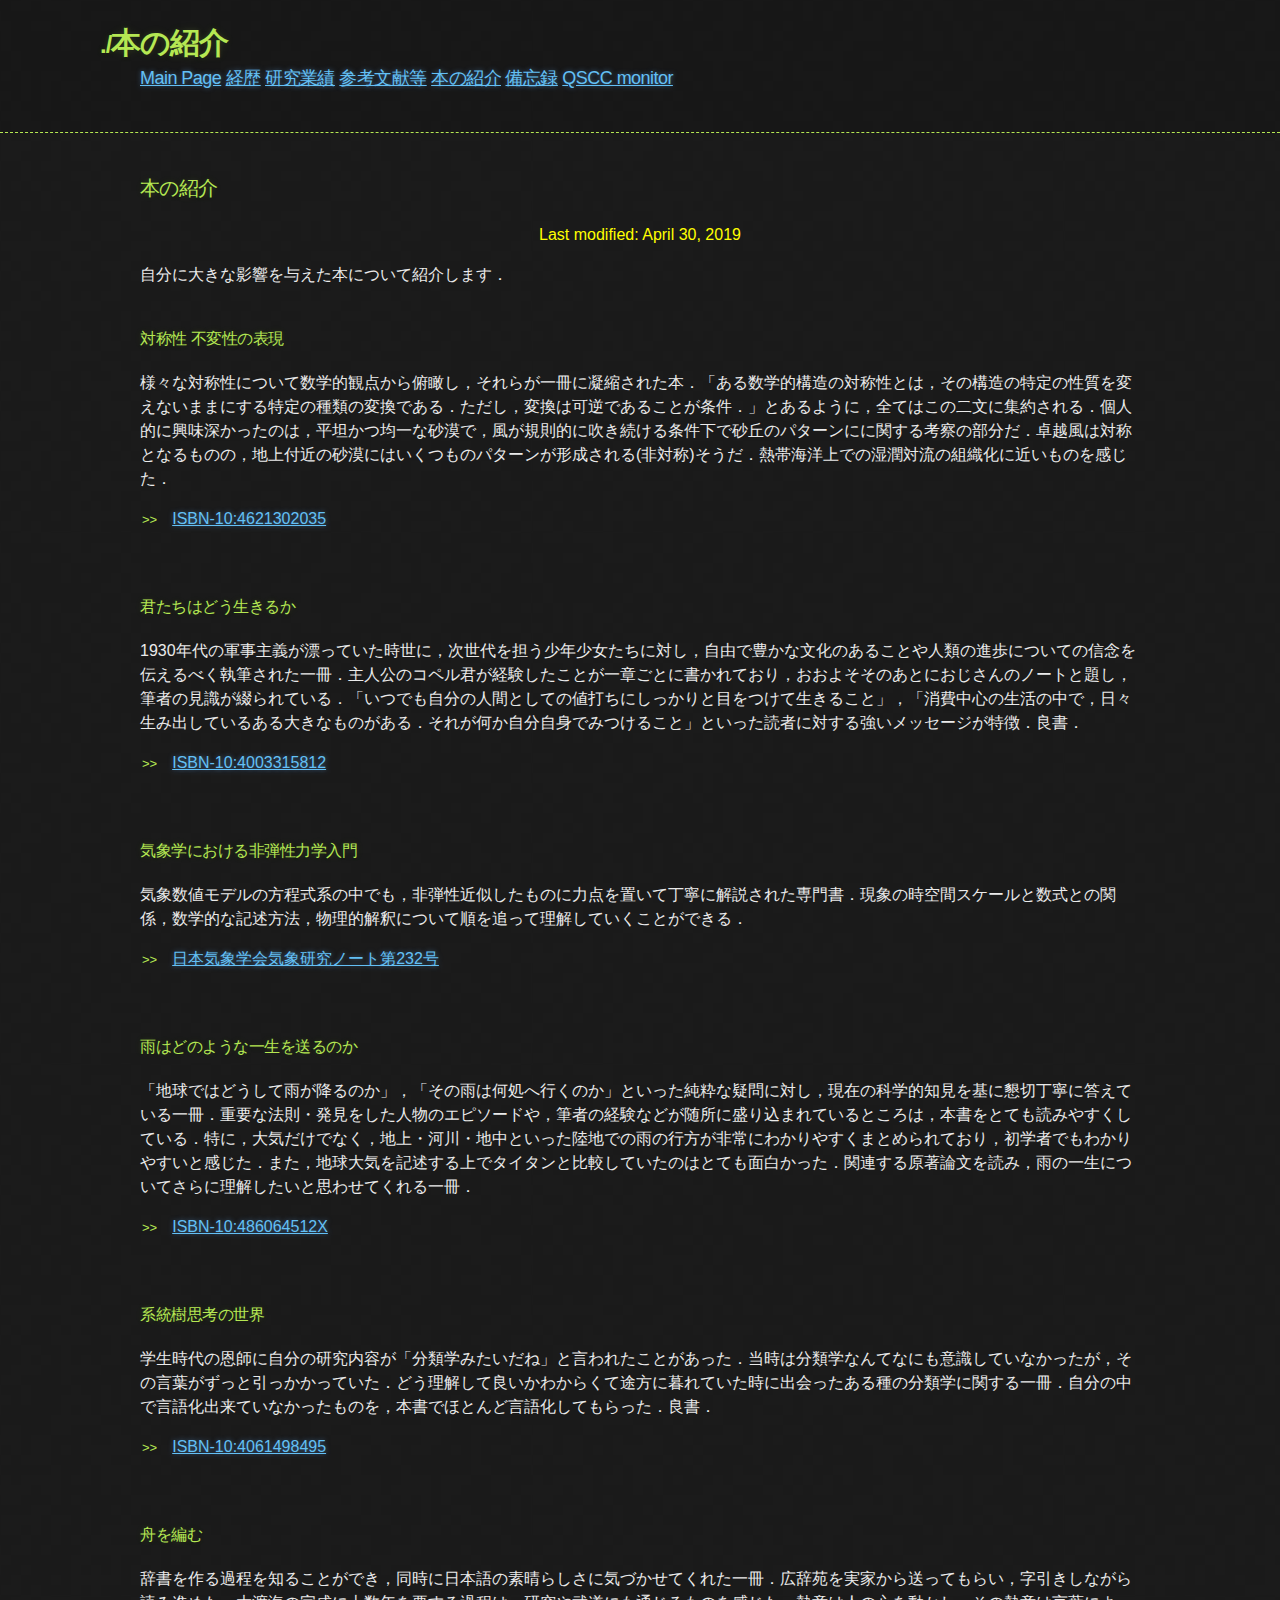
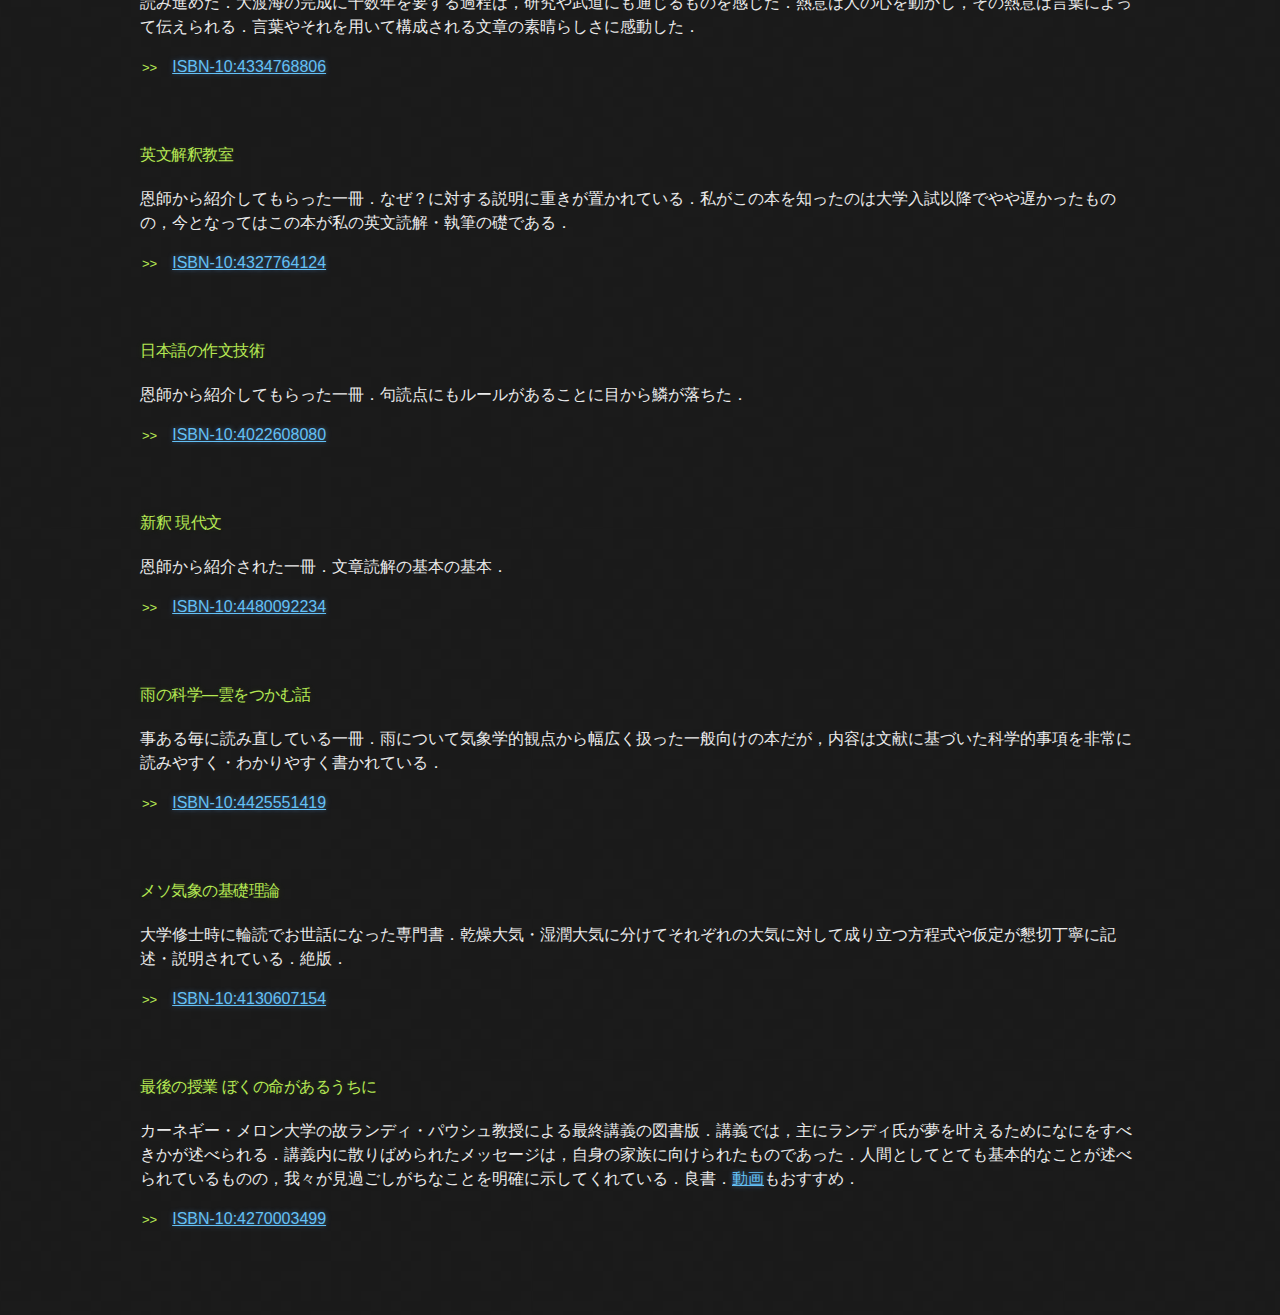
==== books.html @ 8cced54a "Updated index.html books.html myref.html publist.html resume.html" ====
<!DOCTYPE html>
<html>

<head>
<meta charset='utf-8'>
<meta http-equiv="X-UA-Compatible" content="chrome=1">
<link rel="stylesheet" type="text/css" href="stylesheets/stylesheet.css" media="screen">
<link rel="stylesheet" type="text/css" href="stylesheets/github-dark.css" media="screen">
<link rel="stylesheet" type="text/css" href="stylesheets/print.css" media="print">
<title>Books</title>
</head>


<body>

<header>
<div class="container">
<h1>本の紹介</h1>
<h2>
<a class="anchor" href="./index.html" aria-hidden="true">Main Page</a> 
<a class="anchor" href="./resume.html" aria-hidden="true">経歴</a> 
<a class="anchor" href="./publist.html" aria-hidden="true">研究業績</a> 
<a class="anchor" href="./myref.html" aria-hidden="true">参考文献等</a> 
<a class="anchor" href="./books.html" aria-hidden="true">本の紹介</a> 
<a class="anchor" href="https://gitlab.com/unujma/unuwiki/wikis/home" aria-hidden="true">備忘録</a>
<a class="anchor" href="https://mvp.nomaki.jp/qscc/index.html" aria-hidden="true">QSCC monitor</a> 
</h2>
</div>
</header>


<div class="container">
<section id="main_content">
<h3>本の紹介</h3>

<center>
<font color="#ffff00">
Last modified: April 30, 2019
</font>
</center>

<p>
自分に大きな影響を与えた本について紹介します．
</p>
<br>

<h4>対称性 不変性の表現</h4>
<p>
様々な対称性について数学的観点から俯瞰し，それらが一冊に凝縮された本．「ある数学的構造の対称性とは，その構造の特定の性質を変えないままにする特定の種類の変換である．ただし，変換は可逆であることが条件．」とあるように，全てはこの二文に集約される．個人的に興味深かったのは，平坦かつ均一な砂漠で，風が規則的に吹き続ける条件下で砂丘のパターンにに関する考察の部分だ．卓越風は対称となるものの，地上付近の砂漠にはいくつものパターンが形成される(非対称)そうだ．熱帯海洋上での湿潤対流の組織化に近いものを感じた．
</p>
<ul><li><a href="https://www.amazon.co.jp/dp/product/4621302035">ISBN-10:4621302035</a></li></ul>
<br>
<br>

<h4>君たちはどう生きるか</h4>
<p>
1930年代の軍事主義が漂っていた時世に，次世代を担う少年少女たちに対し，自由で豊かな文化のあることや人類の進歩についての信念を伝えるべく執筆された一冊．主人公のコペル君が経験したことが一章ごとに書かれており，おおよそそのあとにおじさんのノートと題し，筆者の見識が綴られている．「いつでも自分の人間としての値打ちにしっかりと目をつけて生きること」，「消費中心の生活の中で，日々生み出しているある大きなものがある．それが何か自分自身でみつけること」といった読者に対する強いメッセージが特徴．良書．
</p>
<ul><li><a href="https://www.amazon.co.jp/dp/product/4003315812">ISBN-10:4003315812</a></li></ul>
<br>
<br>

<h4>気象学における非弾性力学入門</h4>
<p>
気象数値モデルの方程式系の中でも，非弾性近似したものに力点を置いて丁寧に解説された専門書．現象の時空間スケールと数式との関係，数学的な記述方法，物理的解釈について順を追って理解していくことができる．
</p>
<ul><li><a href="http://www.metsoc.jp/default/wp-content/uploads/2017/02/note232.pdf">日本気象学会気象研究ノート第232号</a></li></ul>
<br>
<br>

<h4>雨はどのような一生を送るのか</h4>
<p>
「地球ではどうして雨が降るのか」，「その雨は何処へ行くのか」といった純粋な疑問に対し，現在の科学的知見を基に懇切丁寧に答えている一冊．重要な法則・発見をした人物のエピソードや，筆者の経験などが随所に盛り込まれているところは，本書をとても読みやすくしている．特に，大気だけでなく，地上・河川・地中といった陸地での雨の行方が非常にわかりやすくまとめられており，初学者でもわかりやすいと感じた．また，地球大気を記述する上でタイタンと比較していたのはとても面白かった．関連する原著論文を読み，雨の一生についてさらに理解したいと思わせてくれる一冊．
</p>
<ul><li><a href="https://www.amazon.co.jp/dp/product/486064512X">ISBN-10:486064512X</a></li></ul>
<br>
<br>

<h4>系統樹思考の世界</h4>
<p>
学生時代の恩師に自分の研究内容が「分類学みたいだね」と言われたことがあった．当時は分類学なんてなにも意識していなかったが，その言葉がずっと引っかかっていた．どう理解して良いかわからくて途方に暮れていた時に出会ったある種の分類学に関する一冊．自分の中で言語化出来ていなかったものを，本書でほとんど言語化してもらった．良書．
</p>
<ul><li><a href="https://www.amazon.co.jp/dp/product/4061498495">ISBN-10:4061498495</a></li></ul>
<br>
<br>

<h4>舟を編む</h4>
<p>
辞書を作る過程を知ることができ，同時に日本語の素晴らしさに気づかせてくれた一冊．広辞苑を実家から送ってもらい，字引きしながら読み進めた．大渡海の完成に十数年を要する過程は，研究や武道にも通じるものを感じた．熱意は人の心を動かし，その熱意は言葉によって伝えられる．言葉やそれを用いて構成される文章の素晴らしさに感動した．
</p>
<ul><li><a href="https://www.amazon.co.jp/dp/product/4334768806">ISBN-10:4334768806</a></li></ul>
<br>
<br>

<h4>英文解釈教室</h4>
<p>
恩師から紹介してもらった一冊．なぜ？に対する説明に重きが置かれている．私がこの本を知ったのは大学入試以降でやや遅かったものの，今となってはこの本が私の英文読解・執筆の礎である．
</p>
<ul><li><a href="https://www.amazon.co.jp/dp/product/4327764124">ISBN-10:4327764124</a></li></ul>
<br>
<br>

<h4>日本語の作文技術</h4>
<p>
恩師から紹介してもらった一冊．句読点にもルールがあることに目から鱗が落ちた．
</p>
<ul><li><a href="https://www.amazon.co.jp/dp/product/4022608080">ISBN-10:4022608080</a></li></ul>
<br>
<br>

<h4>新釈 現代文</h4>
<p>
恩師から紹介された一冊．文章読解の基本の基本．
</p>
<ul><li><a href="https://www.amazon.co.jp/dp/product/4480092234">ISBN-10:4480092234</a></li></ul>
<br>
<br>

<h4>雨の科学―雲をつかむ話</h4>
<p>
事ある毎に読み直している一冊．雨について気象学的観点から幅広く扱った一般向けの本だが，内容は文献に基づいた科学的事項を非常に読みやすく・わかりやすく書かれている．
</p>
<ul><li><a href="https://www.amazon.co.jp/dp/product/4425551419">ISBN-10:4425551419</a></li></ul>
<br>
<br>

<h4>メソ気象の基礎理論</h4>
<p>
大学修士時に輪読でお世話になった専門書．乾燥大気・湿潤大気に分けてそれぞれの大気に対して成り立つ方程式や仮定が懇切丁寧に記述・説明されている．絶版．
</p>
<ul><li><a href="https://www.amazon.co.jp/dp/product/4130607154">ISBN-10:4130607154</a></li></ul>
<br>
<br>

<h4>最後の授業 ぼくの命があるうちに</h4>
<p>
カーネギー・メロン大学の故ランディ・パウシュ教授による最終講義の図書版．講義では，主にランディ氏が夢を叶えるためになにをすべきかが述べられる．講義内に散りばめられたメッセージは，自身の家族に向けられたものであった．人間としてとても基本的なことが述べられているものの，我々が見過ごしがちなことを明確に示してくれている．良書．<a href="https://youtu.be/jyyzWRp_VpM">動画</a>もおすすめ．
</p>
<ul><li><a href="https://www.amazon.co.jp/dp/product/4270003499">ISBN-10:4270003499</a></li></ul>
<br>
<br>


</section>
</div>

</body>
</html>
---- stylesheets/stylesheet.css ----
body {
  margin: 0;
  padding: 0;
  background: #151515 url("../images/bkg.png") 0 0;
  color: #eaeaea;
  font: 16px;
  line-height: 1.5;
  /* font-family: Terminal, monospace; */
  /*  font-family: Monaco, "Bitstream Vera Sans Mono", "Lucida Console", Terminal, monospace; */
  font-family: 'ヒラギノ角ゴ Pro W3', 'Hiragino Kaku Gothic Pro', 'メイリオ', Meiryo, 'ＭＳ Ｐゴシック', sans-serif !important;
}

/* General & 'Reset' Stuff */

/* modified 20151214 by TU */
.container {
  width: 95%;
  max-width: 1000px;
  margin: 0 auto;
}

section {
  display: block;
  margin: 0 0 20px 0;
}

h1, h2, h3, h4, h5, h6 {
  margin: 0 0 20px;
}

/* modified 20151214 by TU */
li {
  line-height: 1.5 ;
}

/* Header, <header>
   header   - container
   h1       - project name
   h2       - project description
*/

header {
  background: rgba(0, 0, 0, 0.1);
  width: 100%;
  border-bottom: 1px dashed #b5e853;
  padding: 20px 0;
  margin: 0 0 40px 0;
}

header h1 {
  font-size: 30px;
  line-height: 1.5;
  margin: 0 0 0 -40px;
  font-weight: bold;
  /* font-family: Monaco, "Bitstream Vera Sans Mono", "Lucida Console", Terminal, monospace; */
  font-family: 'ヒラギノ角ゴ Pro W3', 'Hiragino Kaku Gothic Pro', 'メイリオ', Meiryo, 'ＭＳ Ｐゴシック', sans-serif !important;
  color: #b5e853;
  text-shadow: 0 1px 1px rgba(0, 0, 0, 0.1),
               0 0 5px rgba(181, 232, 83, 0.1),
               0 0 10px rgba(181, 232, 83, 0.1);
  letter-spacing: -1px;
  -webkit-font-smoothing: antialiased;
}

/* modified 20151214 by TU */
header h1:before {
  content: "./";
  font-size: 24px;
}

header h2 {
  font-size: 18px;
  font-weight: 300;
  color: #666;
}

#downloads .btn {
  display: inline-block;
  text-align: center;
  margin: 0;
}


/* Main Content */

#main_content {
  width: 100%;
  -webkit-font-smoothing: antialiased;
}
section img {
  max-width: 100%
}

h1, h2, h3, h4, h5, h6 {
  font-weight: normal;
  /* font-family: Monaco, "Bitstream Vera Sans Mono", "Lucida Console", Terminal, monospace; */
  font-family: 'ヒラギノ角ゴ Pro W3', 'Hiragino Kaku Gothic Pro', 'メイリオ', Meiryo, 'ＭＳ Ｐゴシック', sans-serif !important;
  color: #b5e853;
  letter-spacing: -0.03em;
  text-shadow: 0 1px 1px rgba(0, 0, 0, 0.1),
               0 0 5px rgba(181, 232, 83, 0.1),
               0 0 10px rgba(181, 232, 83, 0.1);
}

#main_content h1 {
  font-size: 32px;
}

#main_content h2 {
  font-size: 28px;
}

#main_content h3 {
  font-size: 20px;
}

#main_content h4 {
  font-size: 16px;
}

#main_content h5 {
  font-size: 12px;
  text-transform: uppercase;
  margin: 0 0 5px 0;
}

#main_content h6 {
  font-size: 12px;
  text-transform: uppercase;
  color: #999;
  margin: 0 0 5px 0;
}

dt {
  font-style: italic;
  font-weight: bold;
}

ul li {
  list-style: none;
}

ul li:before {
  content: ">>";
/*  font-family: Monaco, "Bitstream Vera Sans Mono", "Lucida Console", Terminal, monospace; */
  font-family: 'ヒラギノ角ゴ Pro W3', 'Hiragino Kaku Gothic Pro', 'メイリオ', Meiryo, 'ＭＳ Ｐゴシック', sans-serif !important;
  font-size: 13px;
  color: #b5e853;
  margin-left: -38px;
  margin-right: 15px;
  line-height: 16px;
}

blockquote {
  color: #aaa;
  padding-left: 10px;
  border-left: 1px dotted #666;
}

pre {
  background: rgba(0, 0, 0, 0.9);
  border: 1px solid rgba(255, 255, 255, 0.15);
  padding: 10px;
  font-size: 14px;
  color: #b5e853;
  border-radius: 2px;
  -moz-border-radius: 2px;
  -webkit-border-radius: 2px;
  text-wrap: normal;
  overflow: auto;
  overflow-y: hidden;
}

table {
  width: 100%;
  margin: 0 0 20px 0;
}

th {
  text-align: left;
  border-bottom: 1px dashed #b5e853;
  padding: 5px 10px;
}

td {
  padding: 5px 10px;
}

hr {
  height: 0;
  border: 0;
  border-bottom: 1px dashed #b5e853;
  color: #b5e853;
}

/* Buttons */

.btn {
  display: inline-block;
  background: -webkit-linear-gradient(top, rgba(40, 40, 40, 0.3), rgba(35, 35, 35, 0.3) 50%, rgba(10, 10, 10, 0.3) 50%, rgba(0, 0, 0, 0.3));
  padding: 8px 18px;
  border-radius: 50px;
  border: 2px solid rgba(0, 0, 0, 0.7);
  border-bottom: 2px solid rgba(0, 0, 0, 0.7);
  border-top: 2px solid rgba(0, 0, 0, 1);
  color: rgba(255, 255, 255, 0.8);
  font-family: Helvetica, Arial, sans-serif;
  font-weight: bold;
  font-size: 13px;
  text-decoration: none;
  text-shadow: 0 -1px 0 rgba(0, 0, 0, 0.75);
  box-shadow: inset 0 1px 0 rgba(255, 255, 255, 0.05);
}

.btn:hover {
  background: -webkit-linear-gradient(top, rgba(40, 40, 40, 0.6), rgba(35, 35, 35, 0.6) 50%, rgba(10, 10, 10, 0.8) 50%, rgba(0, 0, 0, 0.8));
}

.btn .icon {
  display: inline-block;
  width: 16px;
  height: 16px;
  margin: 1px 8px 0 0;
  float: left;
}

.btn-github .icon {
  opacity: 0.6;
  background: url("../images/blacktocat.png") 0 0 no-repeat;
}

/* Links
   a, a:hover, a:visited
*/

a {
  color: #63c0f5;
  text-shadow: 0 0 5px rgba(104, 182, 255, 0.5);
}

/* Clearfix */

.cf:before, .cf:after {
  content:"";
  display:table;
}

.cf:after {
  clear:both;
}

.cf {
  zoom:1;
}
---- stylesheets/github-dark.css ----
/*
   Copyright 2014 GitHub Inc.

   Licensed under the Apache License, Version 2.0 (the "License");
   you may not use this file except in compliance with the License.
   You may obtain a copy of the License at

       http://www.apache.org/licenses/LICENSE-2.0

   Unless required by applicable law or agreed to in writing, software
   distributed under the License is distributed on an "AS IS" BASIS,
   WITHOUT WARRANTIES OR CONDITIONS OF ANY KIND, either express or implied.
   See the License for the specific language governing permissions and
   limitations under the License.

*/

.pl-c /* comment */ {
  color: #969896;
}

.pl-c1      /* constant, markup.raw, meta.diff.header, meta.module-reference, meta.property-name, support, support.constant, support.variable, variable.other.constant */,
.pl-s .pl-v /* string variable */ {
  color: #0099cd;
}

.pl-e  /* entity */,
.pl-en /* entity.name */ {
  color: #9774cb;
}

.pl-s .pl-s1 /* string source */,
.pl-smi      /* storage.modifier.import, storage.modifier.package, storage.type.java, variable.other, variable.parameter.function */ {
  color: #ddd;
}

.pl-ent /* entity.name.tag */ {
  color: #7bcc72;
}

.pl-k /* keyword, storage, storage.type */ {
  color: #cc2372;
}

.pl-pds              /* punctuation.definition.string, string.regexp.character-class */,
.pl-s                /* string */,
.pl-s .pl-pse .pl-s1 /* string punctuation.section.embedded source */,
.pl-sr               /* string.regexp */,
.pl-sr .pl-cce       /* string.regexp constant.character.escape */,
.pl-sr .pl-sra       /* string.regexp string.regexp.arbitrary-repitition */,
.pl-sr .pl-sre       /* string.regexp source.ruby.embedded */ {
  color: #3c66e2;
}

.pl-v /* variable */ {
  color: #fb8764;
}

.pl-id /* invalid.deprecated */ {
  color: #e63525;
}

.pl-ii /* invalid.illegal */ {
  background-color: #e63525;
  color: #f8f8f8;
}

.pl-sr .pl-cce /* string.regexp constant.character.escape */ {
  color: #7bcc72;
  font-weight: bold;
}

.pl-ml /* markup.list */ {
  color: #c26b2b;
}

.pl-mh        /* markup.heading */,
.pl-mh .pl-en /* markup.heading entity.name */,
.pl-ms        /* meta.separator */ {
  color: #264ec5;
  font-weight: bold;
}

.pl-mq /* markup.quote */ {
  color: #00acac;
}

.pl-mi /* markup.italic */ {
  color: #ddd;
  font-style: italic;
}

.pl-mb /* markup.bold */ {
  color: #ddd;
  font-weight: bold;
}

.pl-md /* markup.deleted, meta.diff.header.from-file */ {
  background-color: #ffecec;
  color: #bd2c00;
}

.pl-mi1 /* markup.inserted, meta.diff.header.to-file */ {
  background-color: #eaffea;
  color: #55a532;
}

.pl-mdr /* meta.diff.range */ {
  color: #9774cb;
  font-weight: bold;
}

.pl-mo /* meta.output */ {
  color: #264ec5;
}
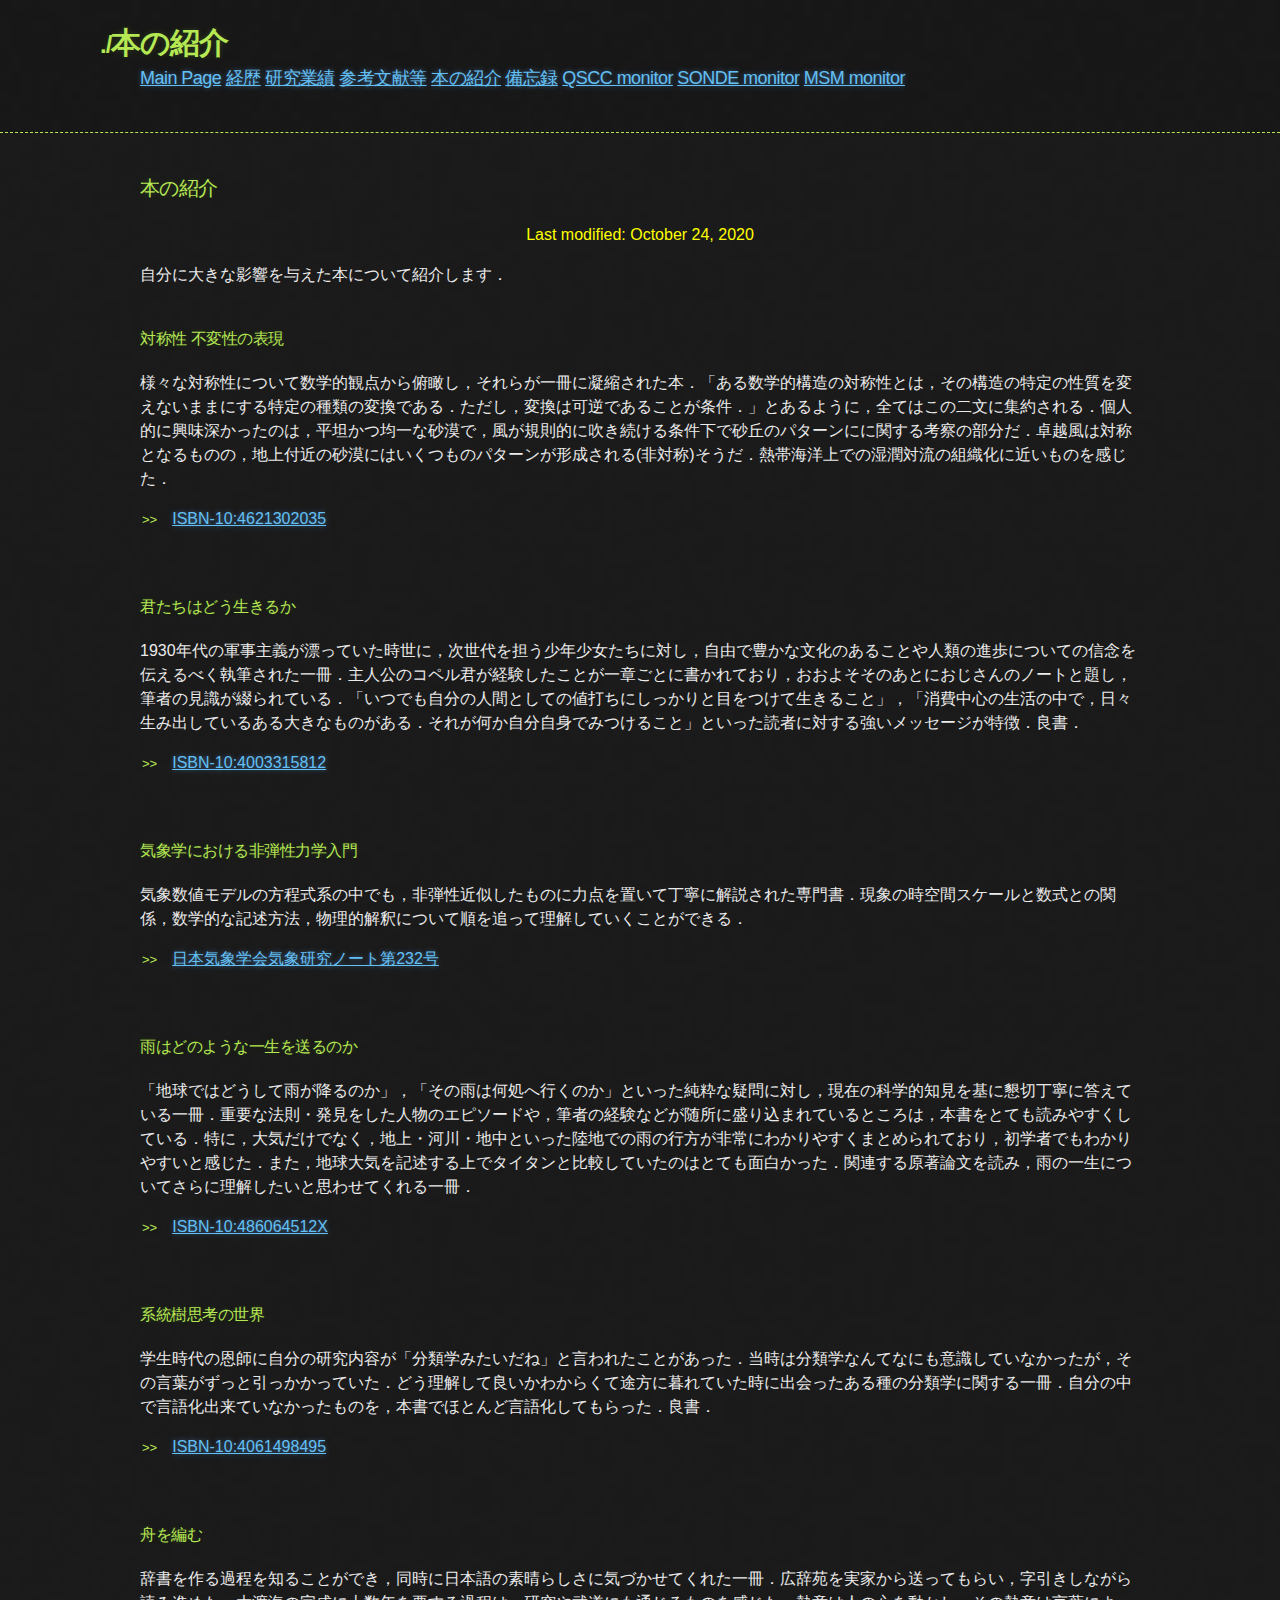
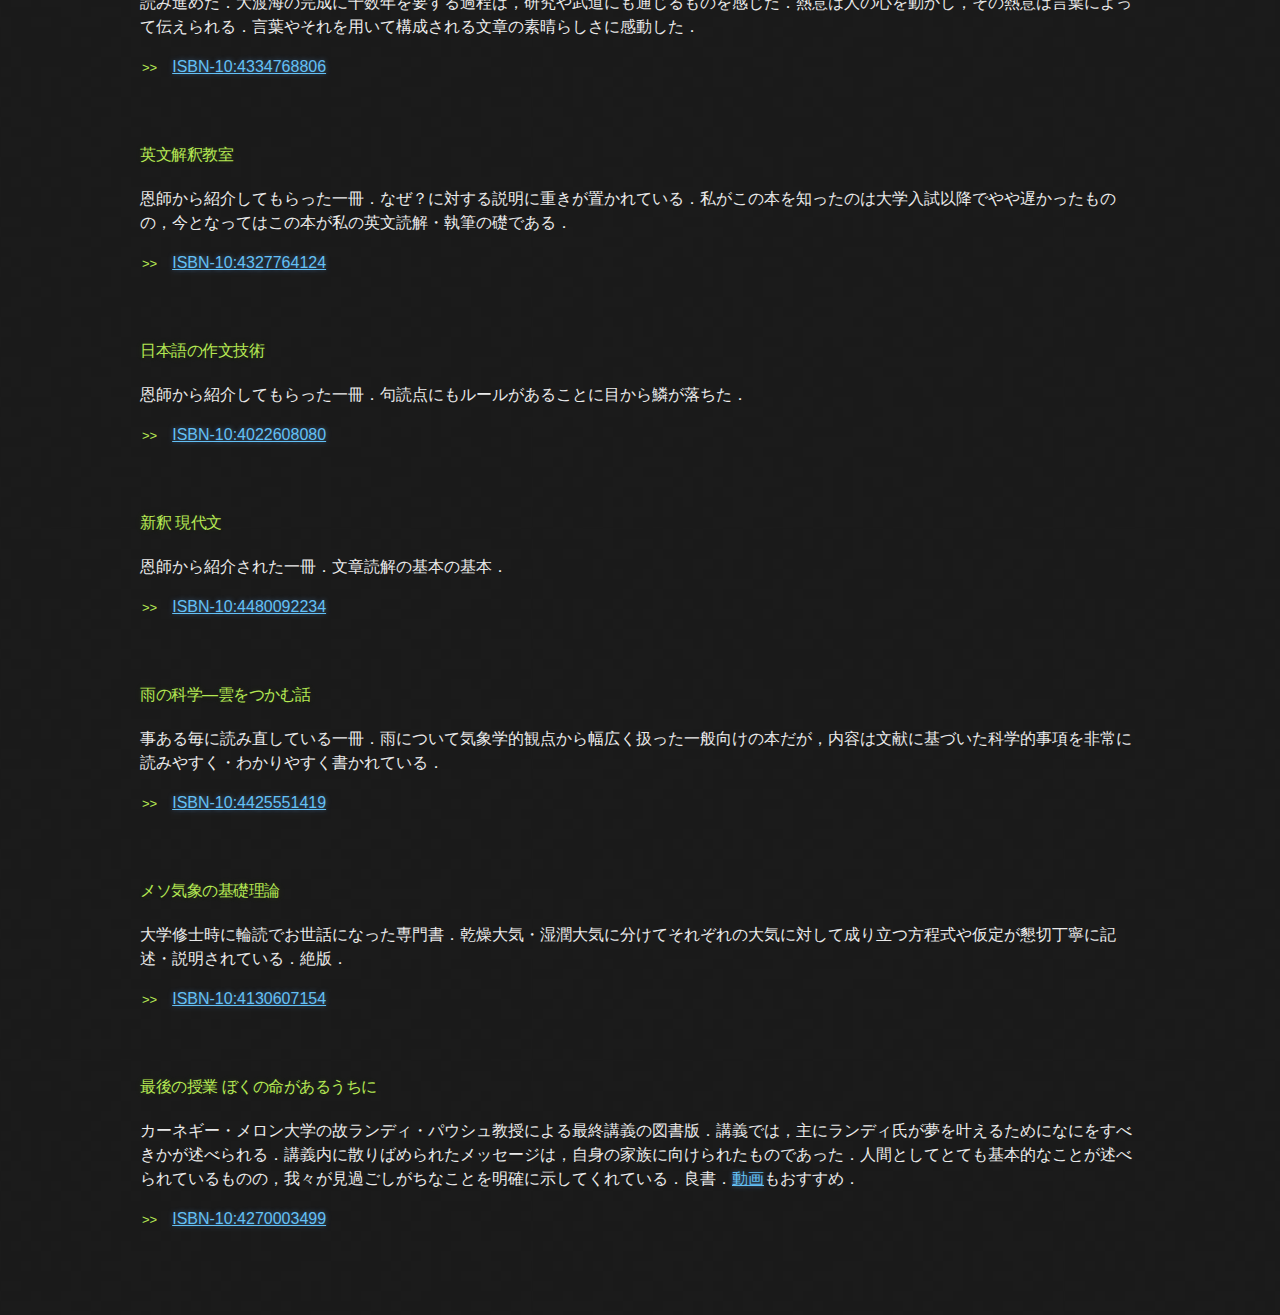
==== commit 7014d916: "Updated {books,index,myref,publist,resume}.html" ====
--- a/books.html
+++ b/books.html
@@ -8,6 +8,14 @@
 <link rel="stylesheet" type="text/css" href="stylesheets/github-dark.css" media="screen">
 <link rel="stylesheet" type="text/css" href="stylesheets/print.css" media="print">
 <title>Books</title>
+<script>
+  (function(i,s,o,g,r,a,m){i['GoogleAnalyticsObject']=r;i[r]=i[r]||function(){
+  (i[r].q=i[r].q||[]).push(arguments)},i[r].l=1*new Date();a=s.createElement(o),
+  m=s.getElementsByTagName(o)[0];a.async=1;a.src=g;m.parentNode.insertBefore(a,m)
+  })(window,document,'script','https://www.google-analytics.com/analytics.js','ga');
+  ga('create', 'UA-20275691-7', 'auto');
+  ga('send', 'pageview');
+</script>
 </head>
 
 
@@ -22,8 +30,10 @@
 <a class="anchor" href="./publist.html" aria-hidden="true">研究業績</a> 
 <a class="anchor" href="./myref.html" aria-hidden="true">参考文献等</a> 
 <a class="anchor" href="./books.html" aria-hidden="true">本の紹介</a> 
-<a class="anchor" href="https://gitlab.com/unujma/unuwiki/wikis/home" aria-hidden="true">備忘録</a>
-<a class="anchor" href="https://mvp.nomaki.jp/qscc/index.html" aria-hidden="true">QSCC monitor</a> 
+<a class="anchor" href="https://gitlab.com/unujma/unuwiki/wikis/home" aria-hidden="true">備忘録</a> 
+<a class="anchor" href="https://mvp.nomaki.jp/qscc/" aria-hidden="true">QSCC monitor</a> 
+<a class="anchor" href="https://mvp.nomaki.jp/sonde/" aria-hidden="true">SONDE monitor</a> 
+<a class="anchor" href="https://mvp.nomaki.jp/anal_jmamsm_2d/" aria-hidden="true">MSM monitor</a>
 </h2>
 </div>
 </header>
@@ -35,7 +45,7 @@
 
 <center>
 <font color="#ffff00">
-Last modified: April 30, 2019
+Last modified: October 24, 2020
 </font>
 </center>
 
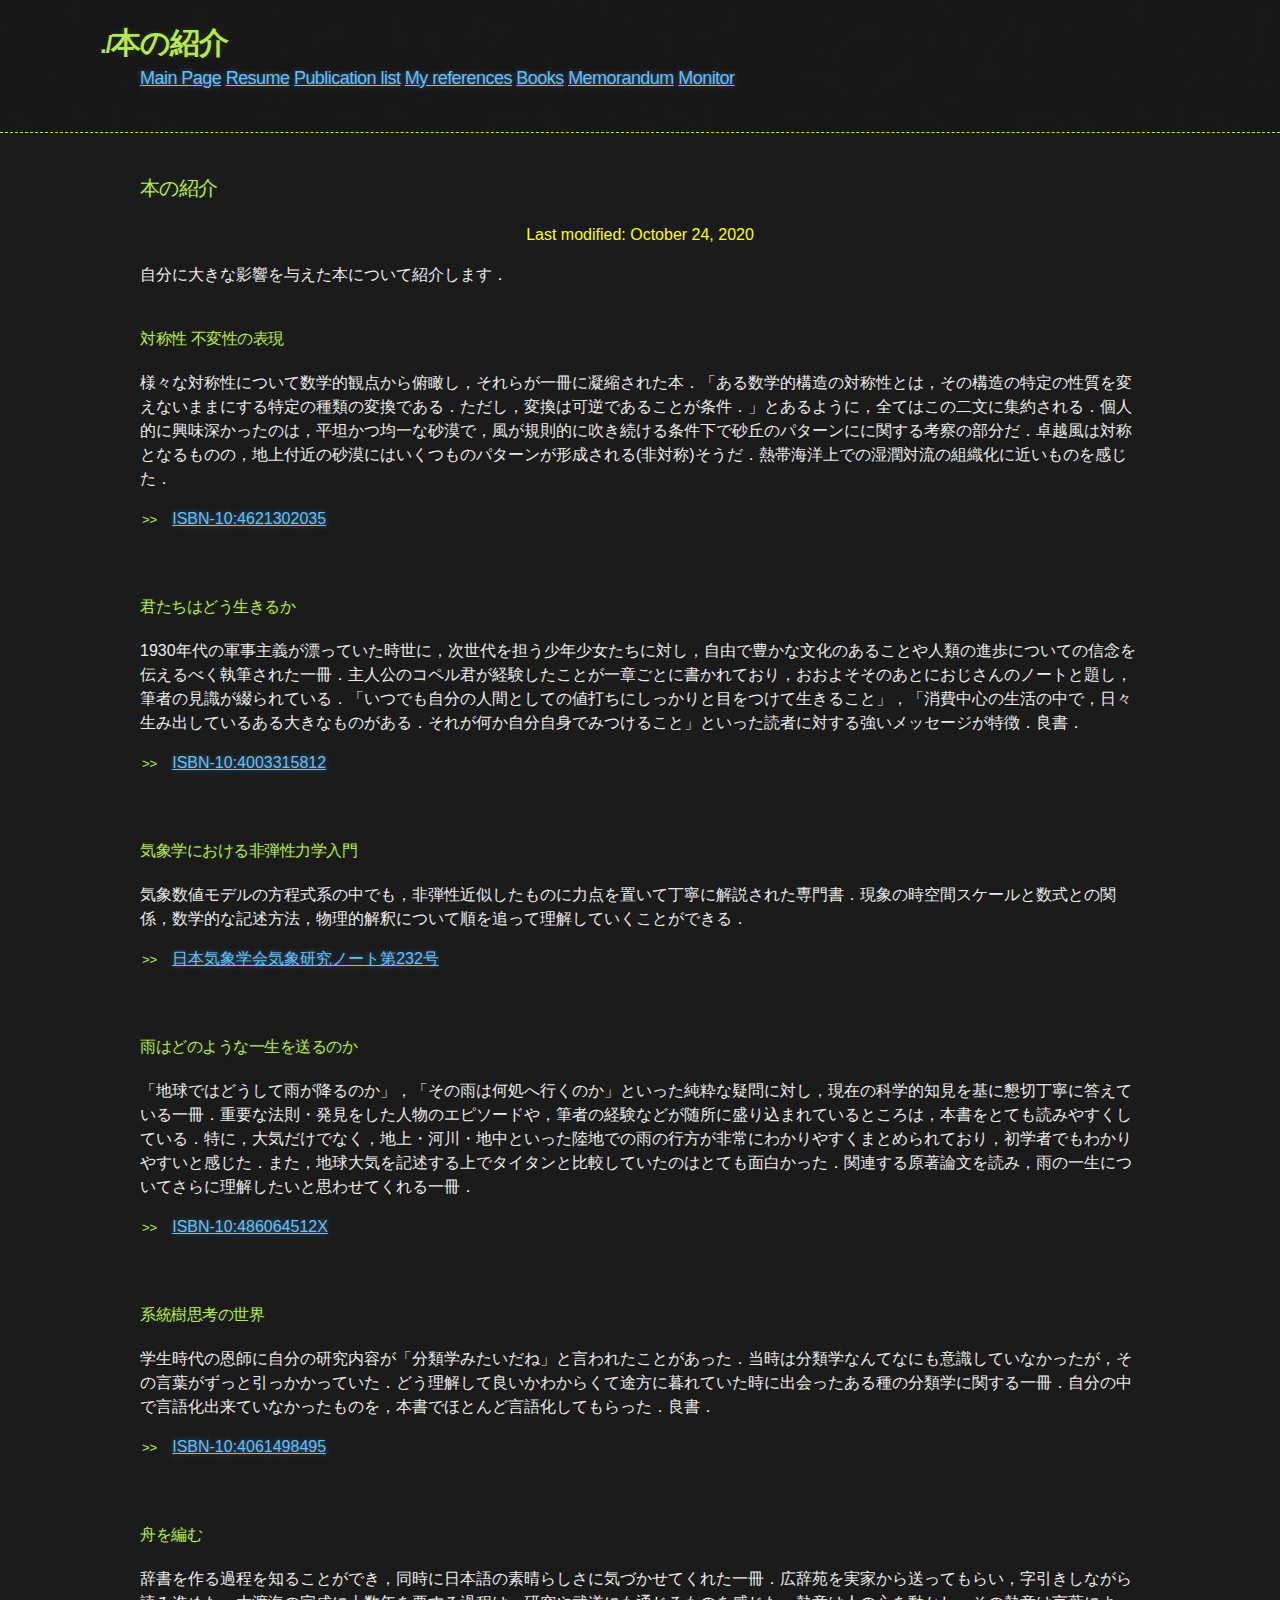
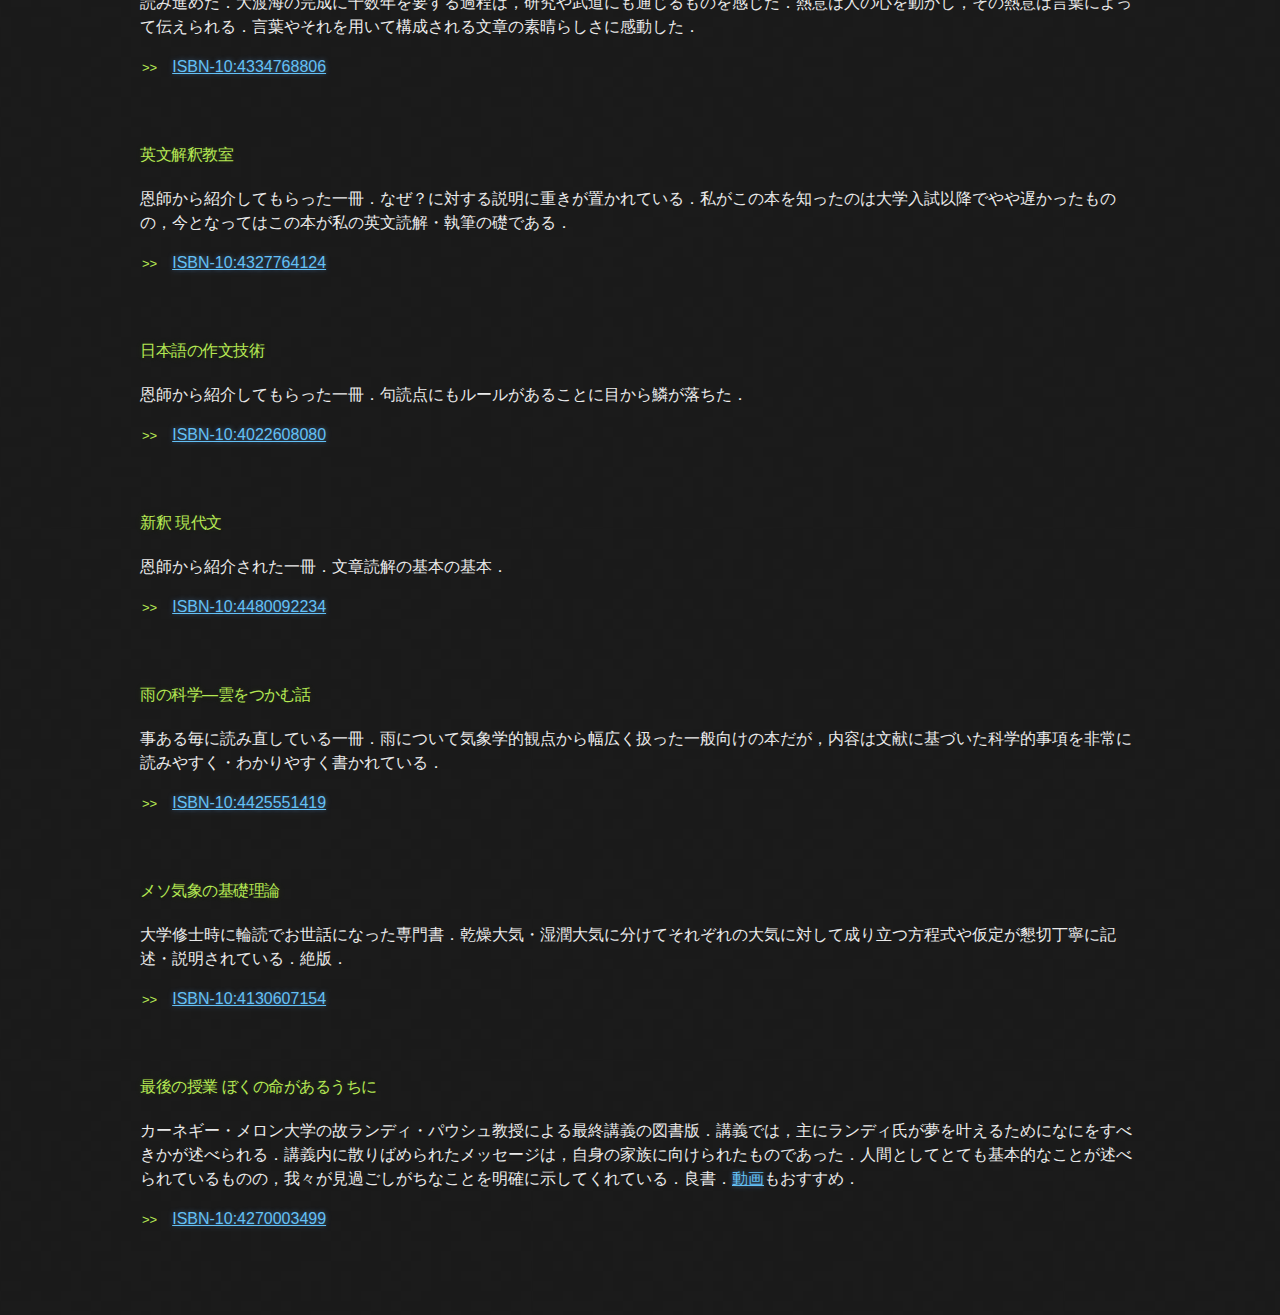
==== commit 31526205: "Updated {books,index,myref,publiist,resume}.html and added monitor.html" ====
--- a/books.html
+++ b/books.html
@@ -26,14 +26,12 @@
 <h1>本の紹介</h1>
 <h2>
 <a class="anchor" href="./index.html" aria-hidden="true">Main Page</a> 
-<a class="anchor" href="./resume.html" aria-hidden="true">経歴</a> 
-<a class="anchor" href="./publist.html" aria-hidden="true">研究業績</a> 
-<a class="anchor" href="./myref.html" aria-hidden="true">参考文献等</a> 
-<a class="anchor" href="./books.html" aria-hidden="true">本の紹介</a> 
-<a class="anchor" href="https://gitlab.com/unujma/unuwiki/wikis/home" aria-hidden="true">備忘録</a> 
-<a class="anchor" href="https://mvp.nomaki.jp/qscc/" aria-hidden="true">QSCC monitor</a> 
-<a class="anchor" href="https://mvp.nomaki.jp/sonde/" aria-hidden="true">SONDE monitor</a> 
-<a class="anchor" href="https://mvp.nomaki.jp/anal_jmamsm_2d/" aria-hidden="true">MSM monitor</a>
+<a class="anchor" href="./resume.html" aria-hidden="true">Resume</a> 
+<a class="anchor" href="./publist.html" aria-hidden="true">Publication list</a> 
+<a class="anchor" href="./myref.html" aria-hidden="true">My references</a> 
+<a class="anchor" href="./books.html" aria-hidden="true">Books</a> 
+<a class="anchor" href="https://gitlab.com/unujma/unuwiki/wikis/home" aria-hidden="true">Memorandum</a> 
+<a class="anchor" href="./monitor.html" aria-hidden="true">Monitor</a>
 </h2>
 </div>
 </header>
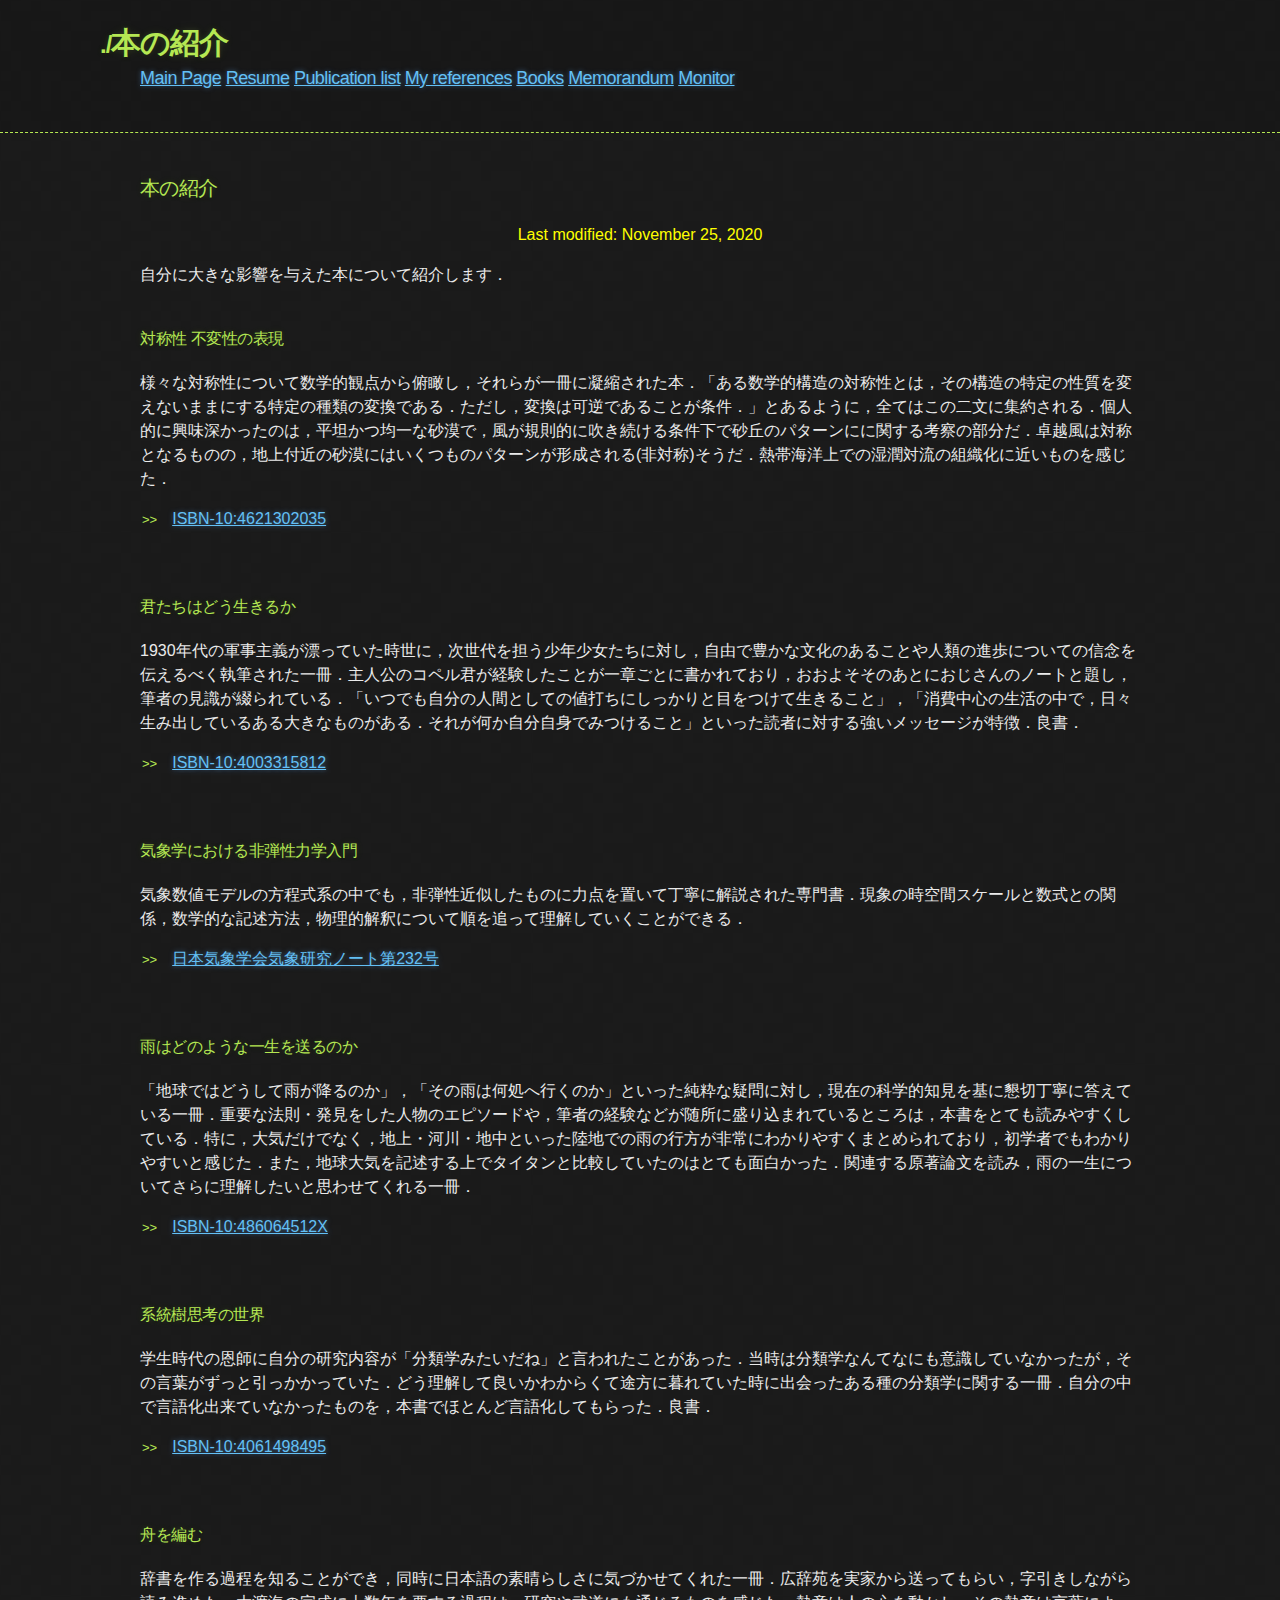
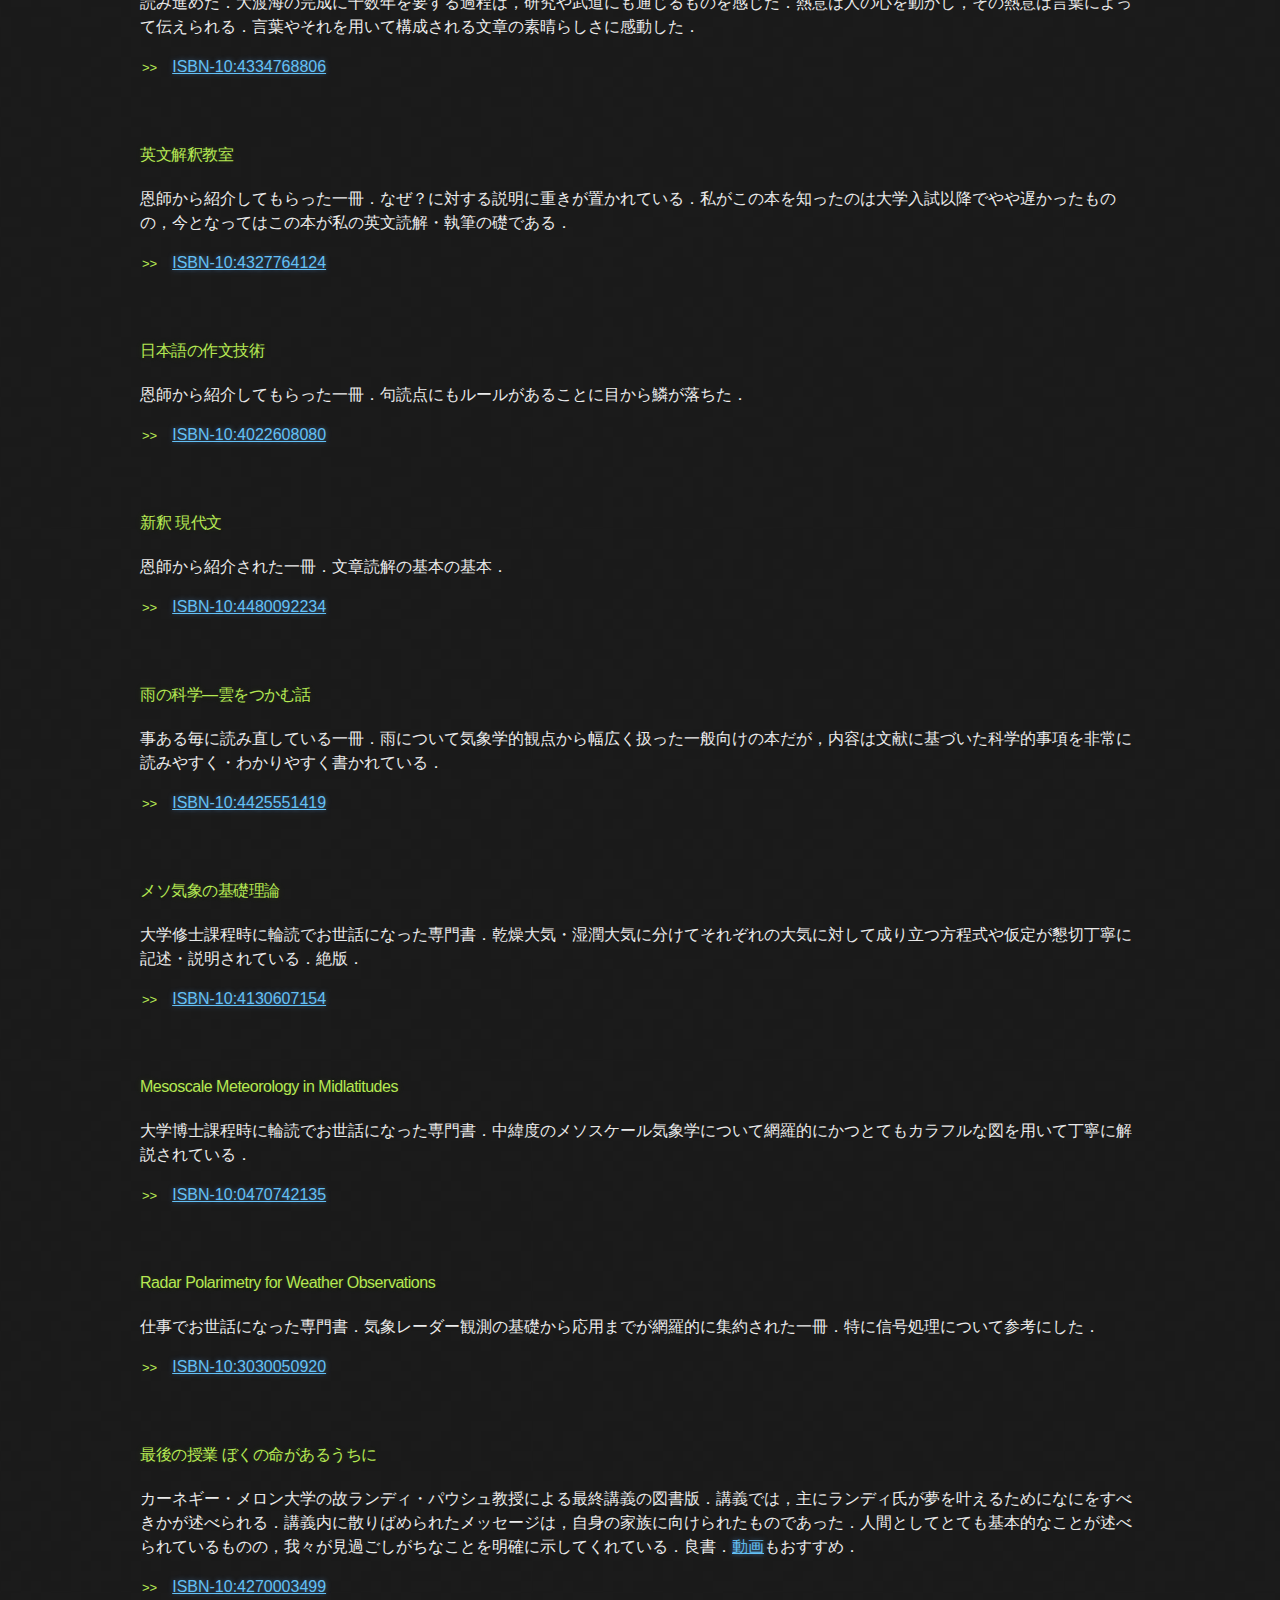
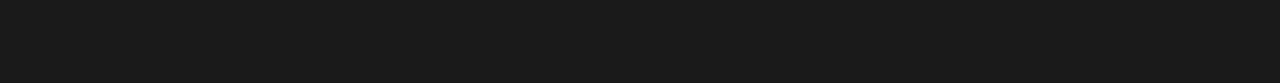
==== commit ce30ca9c: "Updated books.html and resume.html" ====
--- a/books.html
+++ b/books.html
@@ -43,7 +43,7 @@
 
 <center>
 <font color="#ffff00">
-Last modified: October 24, 2020
+Last modified: November 25, 2020
 </font>
 </center>
 
@@ -134,9 +134,25 @@
 
 <h4>メソ気象の基礎理論</h4>
 <p>
-大学修士時に輪読でお世話になった専門書．乾燥大気・湿潤大気に分けてそれぞれの大気に対して成り立つ方程式や仮定が懇切丁寧に記述・説明されている．絶版．
+大学修士課程時に輪読でお世話になった専門書．乾燥大気・湿潤大気に分けてそれぞれの大気に対して成り立つ方程式や仮定が懇切丁寧に記述・説明されている．絶版．
 </p>
 <ul><li><a href="https://www.amazon.co.jp/dp/product/4130607154">ISBN-10:4130607154</a></li></ul>
+<br>
+<br>
+
+<h4>Mesoscale Meteorology in Midlatitudes</h4>
+<p>
+大学博士課程時に輪読でお世話になった専門書．中緯度のメソスケール気象学について網羅的にかつとてもカラフルな図を用いて丁寧に解説されている．
+</p>
+<ul><li><a href="https://www.amazon.co.jp/dp/0470742135">ISBN-10:0470742135</a></li></ul>
+<br>
+<br>
+
+<h4>Radar Polarimetry for Weather Observations</h4>
+<p>
+仕事でお世話になった専門書．気象レーダー観測の基礎から応用までが網羅的に集約された一冊．特に信号処理について参考にした．
+</p>
+<ul><li><a href="https://www.amazon.co.jp/dp/3030050920">ISBN-10:3030050920</a></li></ul>
 <br>
 <br>
 
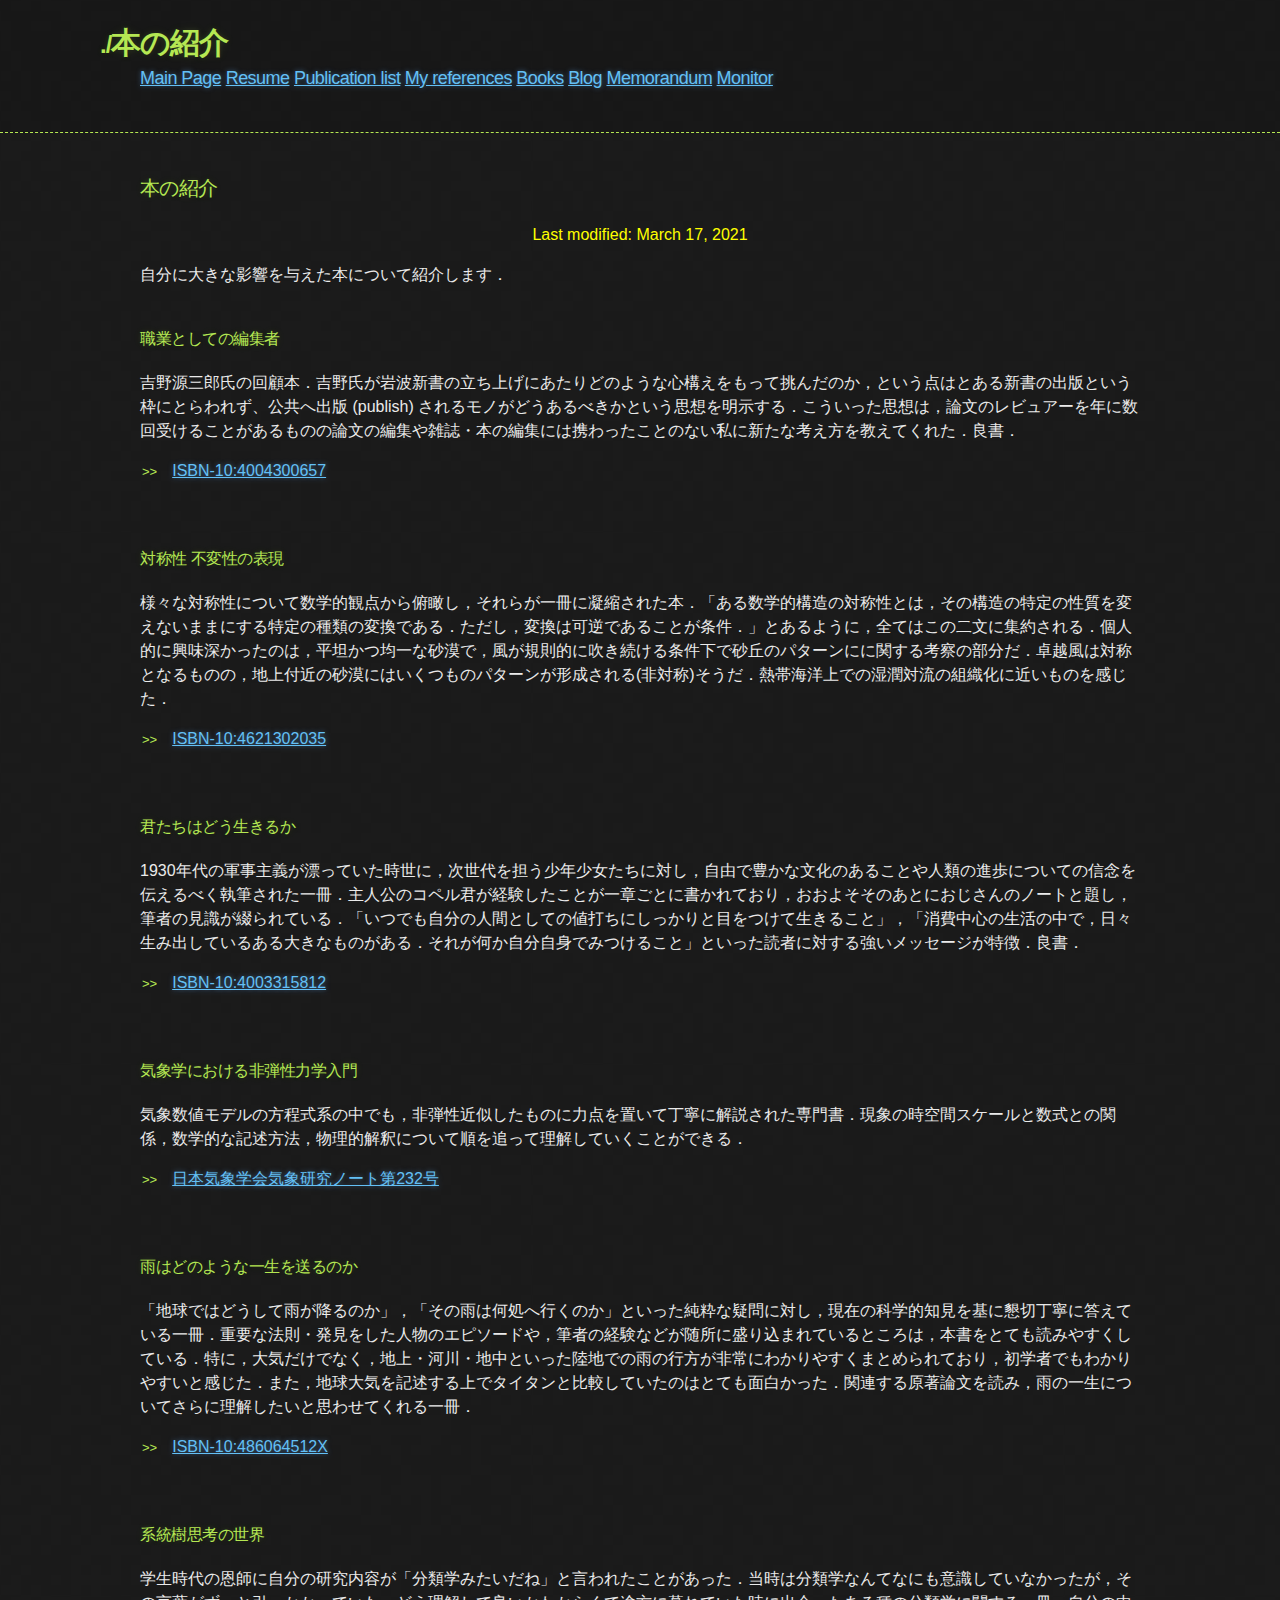
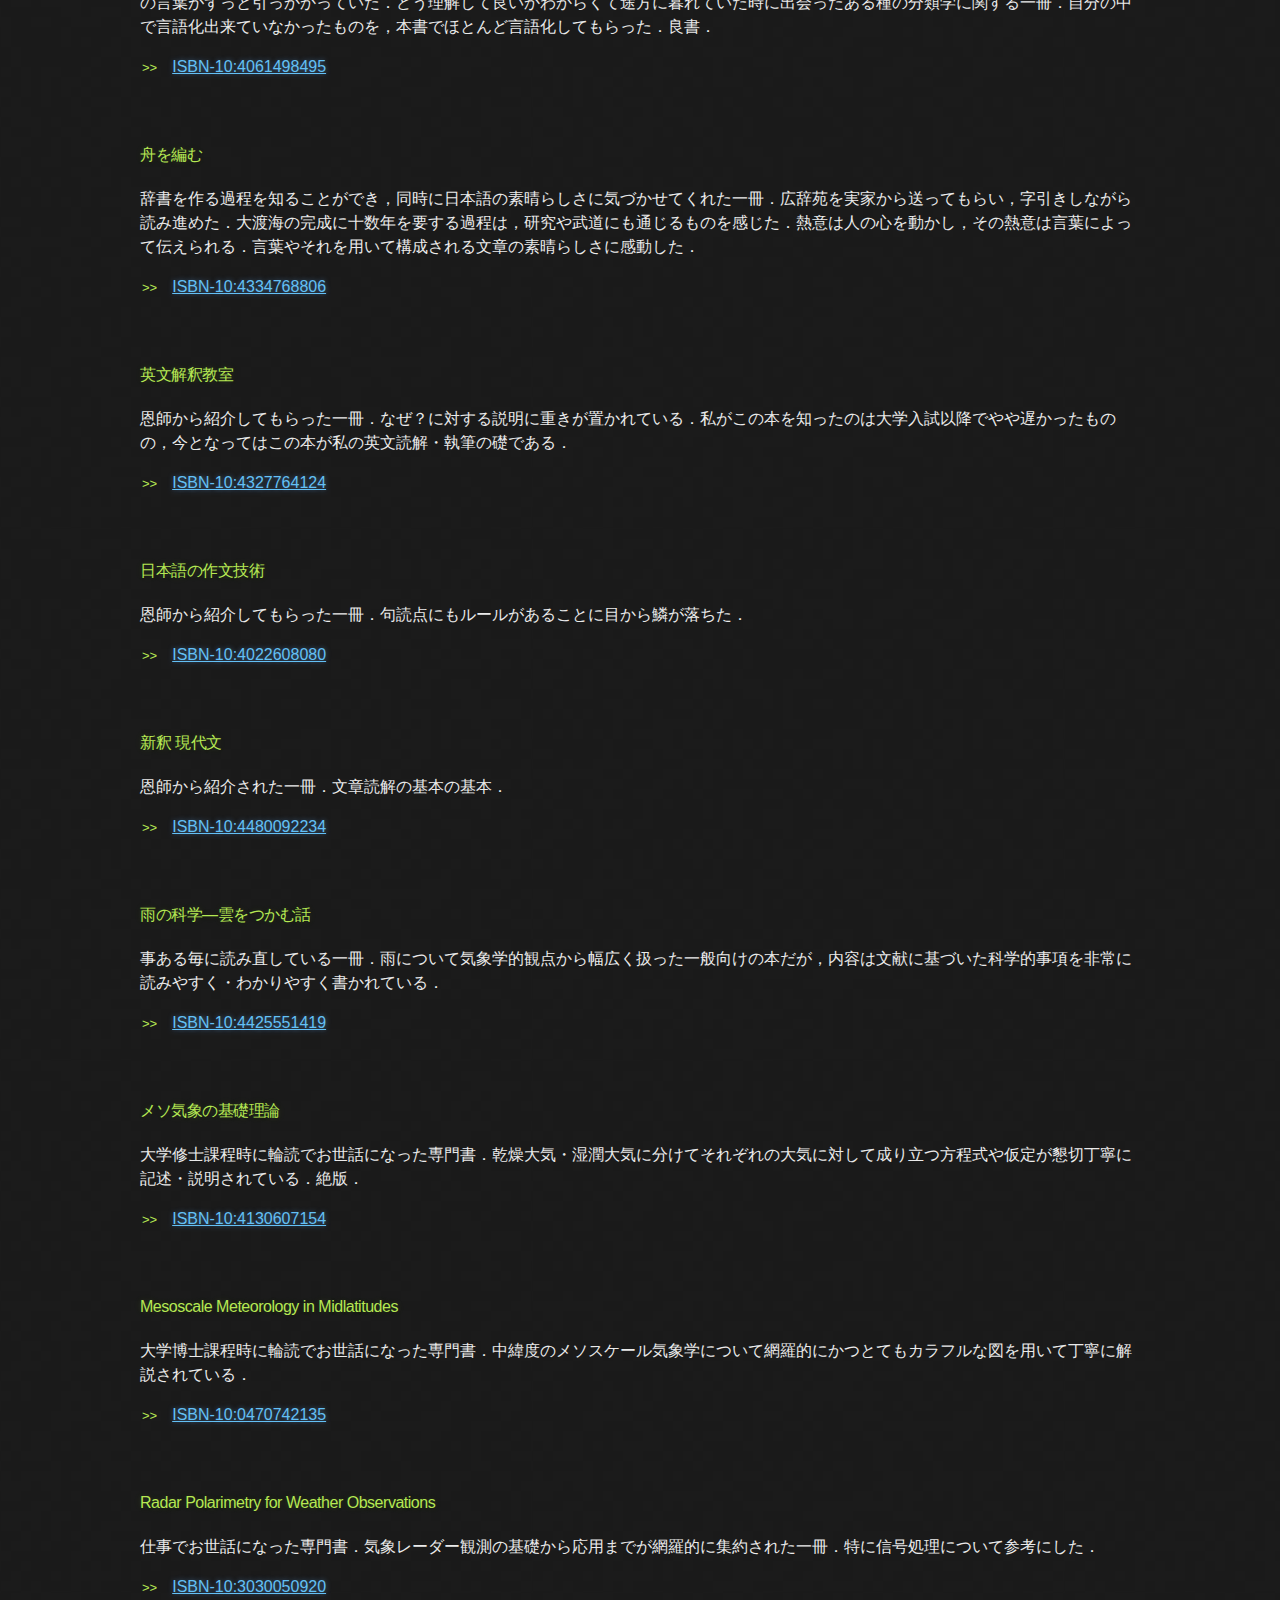
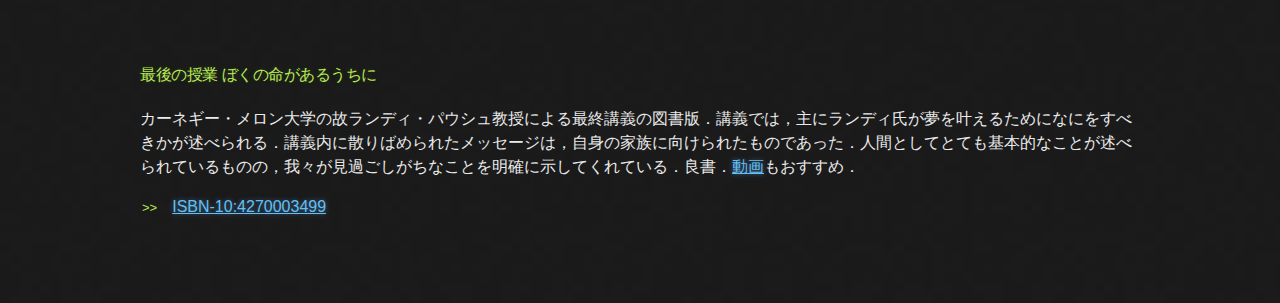
==== commit 148b52f3: "Added blog/" ====
--- a/books.html
+++ b/books.html
@@ -30,6 +30,7 @@
 <a class="anchor" href="./publist.html" aria-hidden="true">Publication list</a> 
 <a class="anchor" href="./myref.html" aria-hidden="true">My references</a> 
 <a class="anchor" href="./books.html" aria-hidden="true">Books</a> 
+<a class="anchor" href="./blog/" aria-hidden="true">Blog</a> 
 <a class="anchor" href="https://gitlab.com/unujma/unuwiki/wikis/home" aria-hidden="true">Memorandum</a> 
 <a class="anchor" href="./monitor.html" aria-hidden="true">Monitor</a>
 </h2>
@@ -43,13 +44,21 @@
 
 <center>
 <font color="#ffff00">
-Last modified: November 25, 2020
+Last modified: March 17, 2021
 </font>
 </center>
 
 <p>
 自分に大きな影響を与えた本について紹介します．
 </p>
+<br>
+
+<h4>職業としての編集者</h4>
+<p>
+吉野源三郎氏の回顧本．吉野氏が岩波新書の立ち上げにあたりどのような心構えをもって挑んだのか，という点はとある新書の出版という枠にとらわれず、公共へ出版 (publish) されるモノがどうあるべきかという思想を明示する．こういった思想は，論文のレビュアーを年に数回受けることがあるものの論文の編集や雑誌・本の編集には携わったことのない私に新たな考え方を教えてくれた．良書．
+</p>
+<ul><li><a href="https://www.amazon.co.jp/dp/product/4004300657">ISBN-10:4004300657</a></li></ul>
+<br>
 <br>
 
 <h4>対称性 不変性の表現</h4>
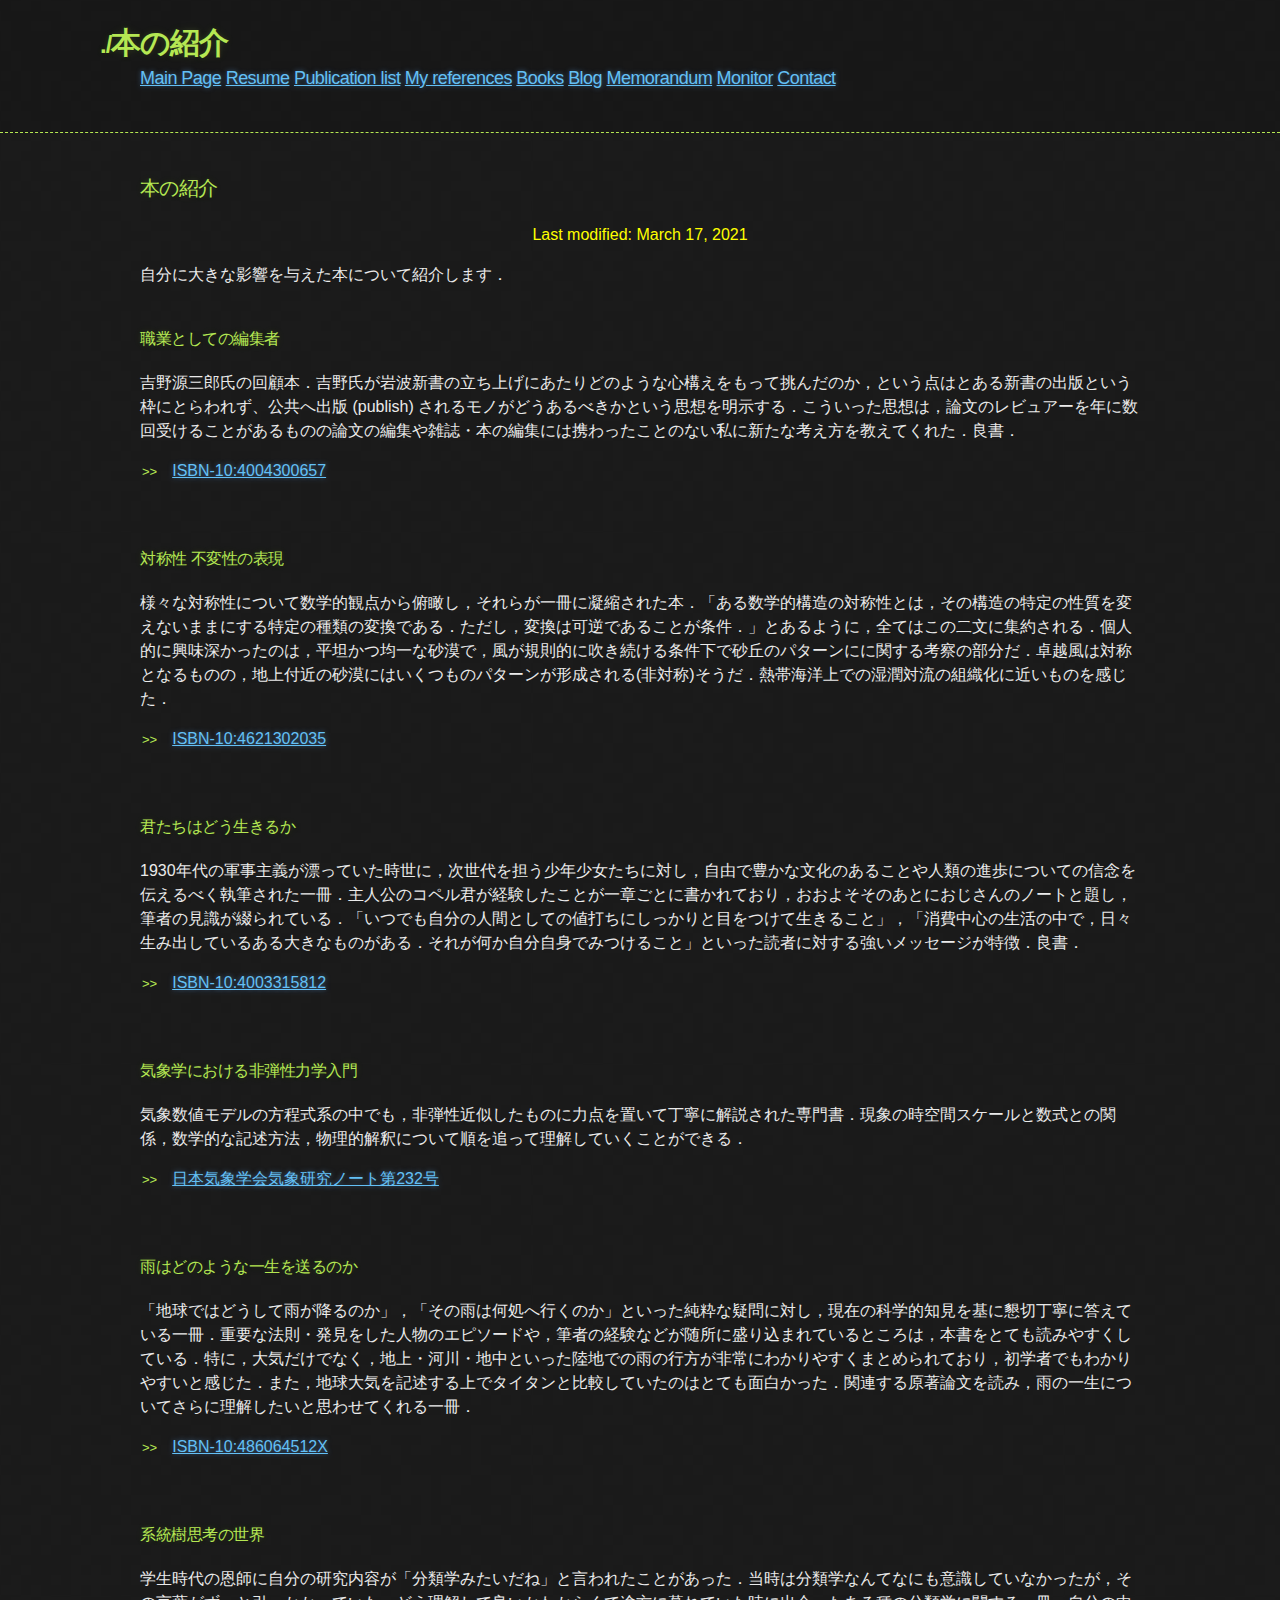
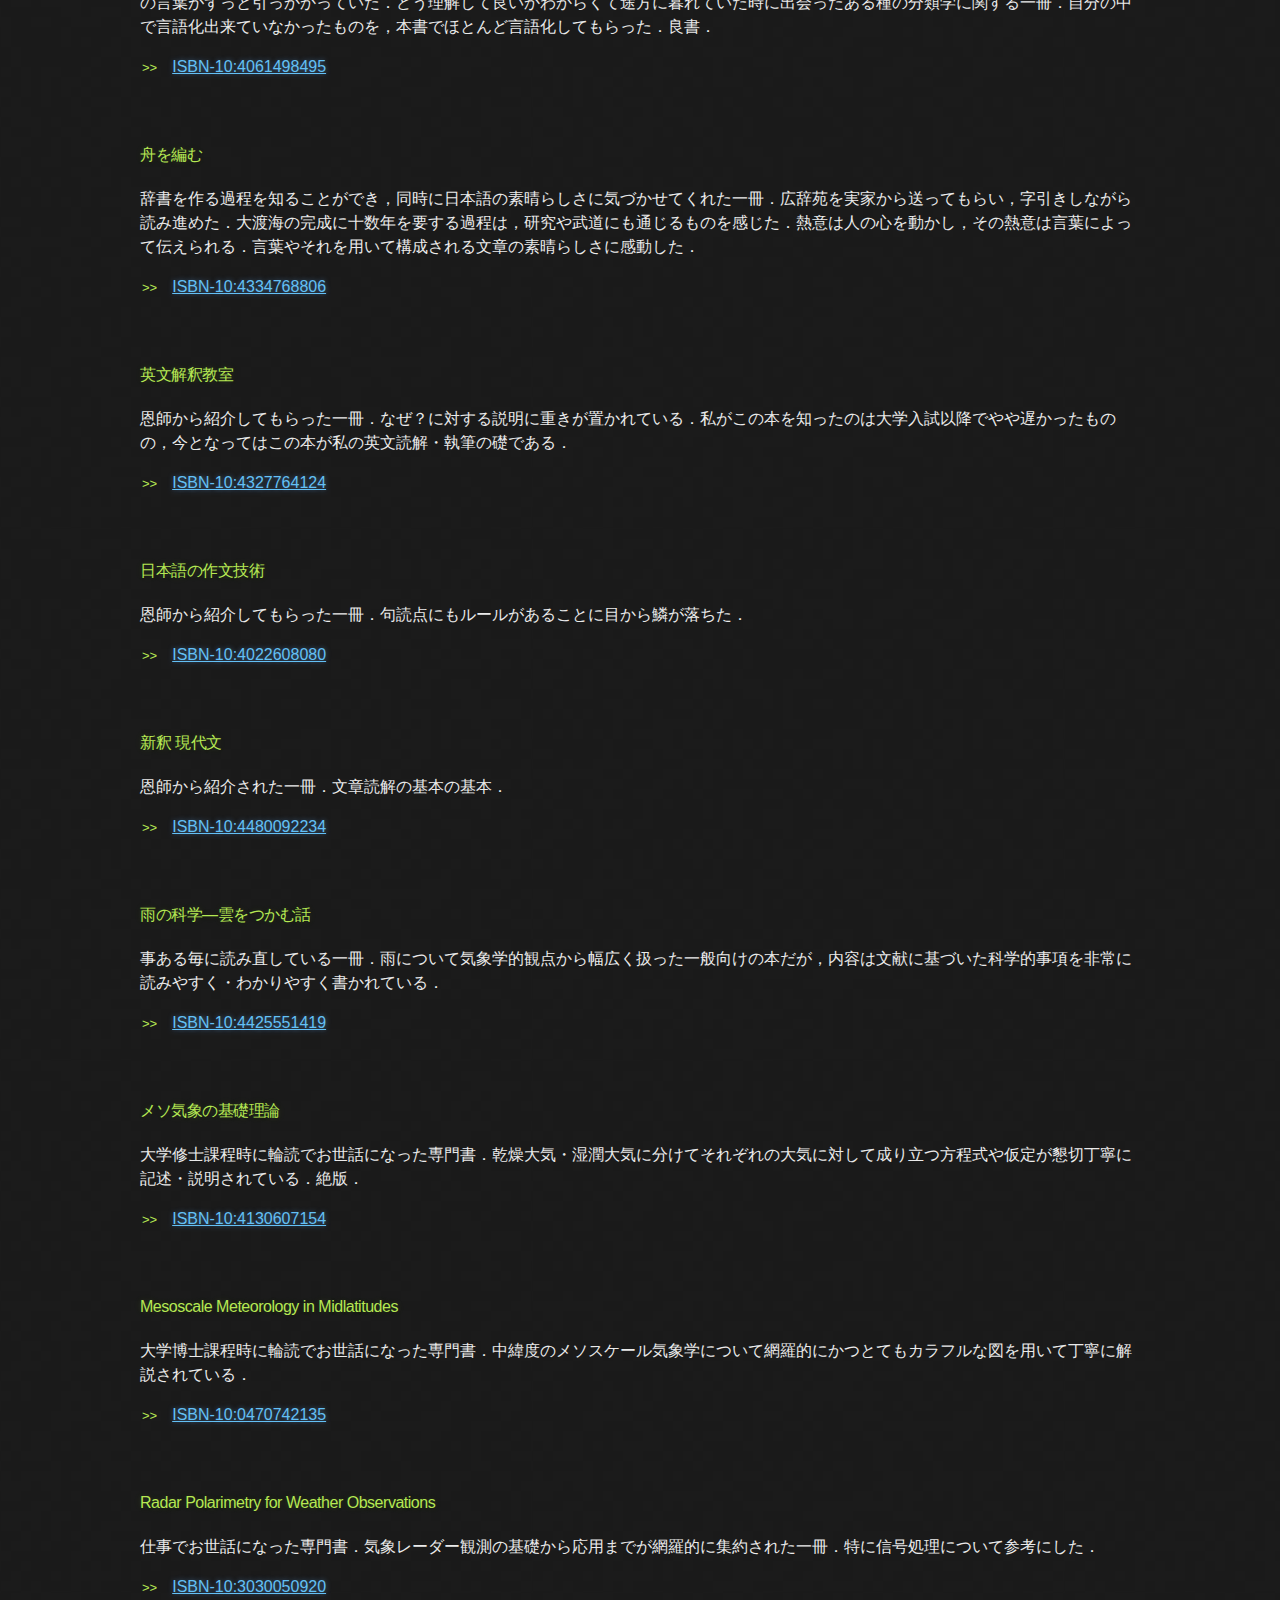
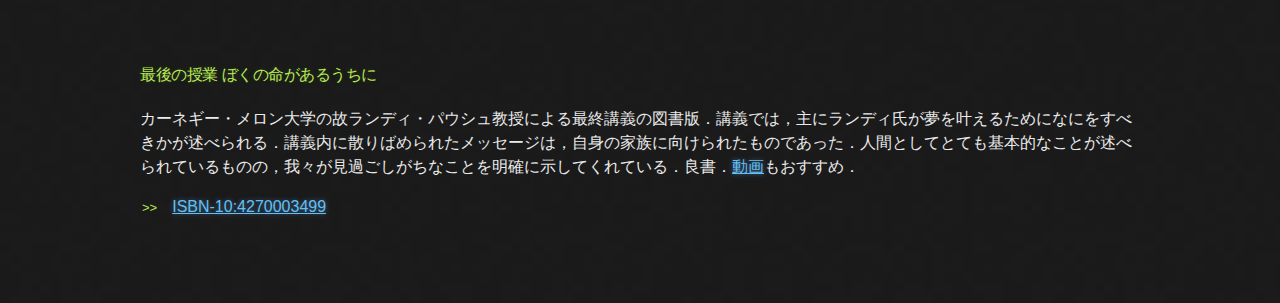
==== commit 333de68b: "Added contact.html" ====
--- a/books.html
+++ b/books.html
@@ -32,7 +32,8 @@
 <a class="anchor" href="./books.html" aria-hidden="true">Books</a> 
 <a class="anchor" href="./blog/" aria-hidden="true">Blog</a> 
 <a class="anchor" href="https://gitlab.com/unujma/unuwiki/wikis/home" aria-hidden="true">Memorandum</a> 
-<a class="anchor" href="./monitor.html" aria-hidden="true">Monitor</a>
+<a class="anchor" href="./monitor.html" aria-hidden="true">Monitor</a> 
+<a class="anchor" href="./contact.html" aria-hidden="true">Contact</a>
 </h2>
 </div>
 </header>
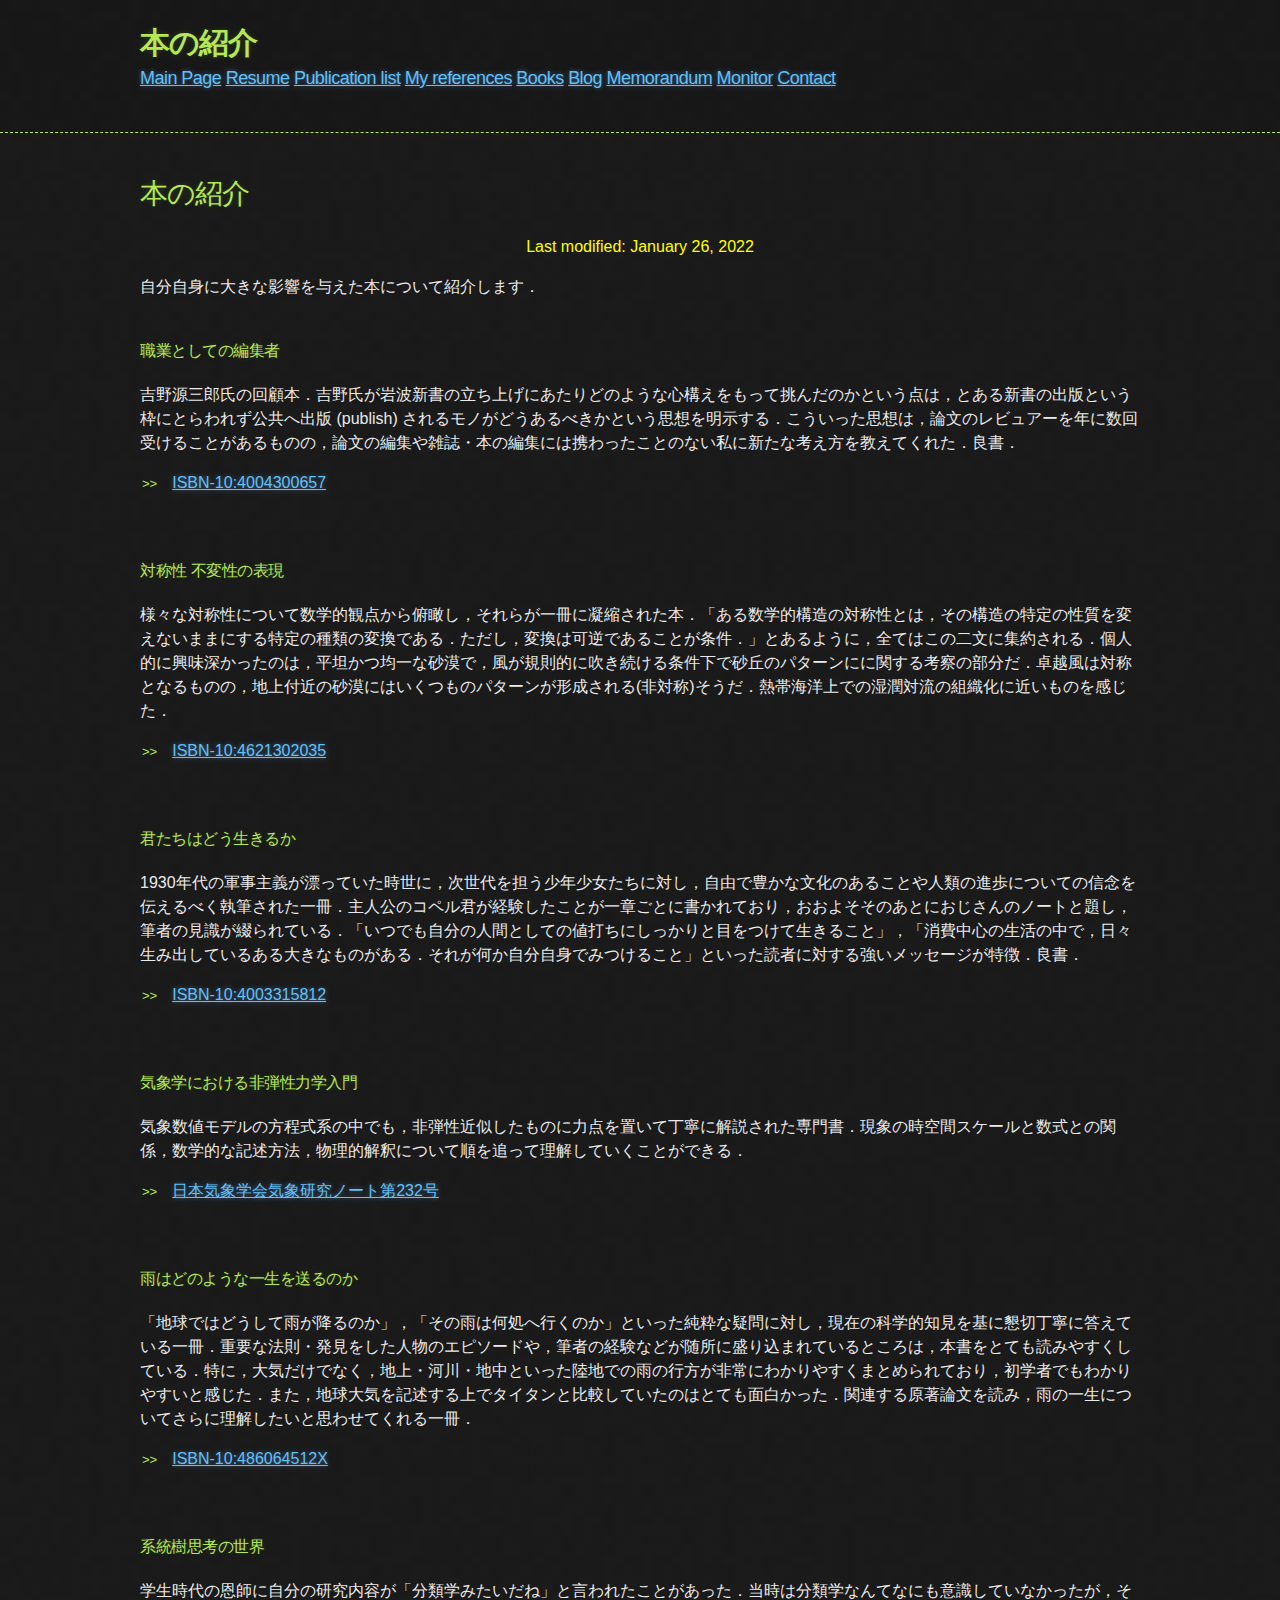
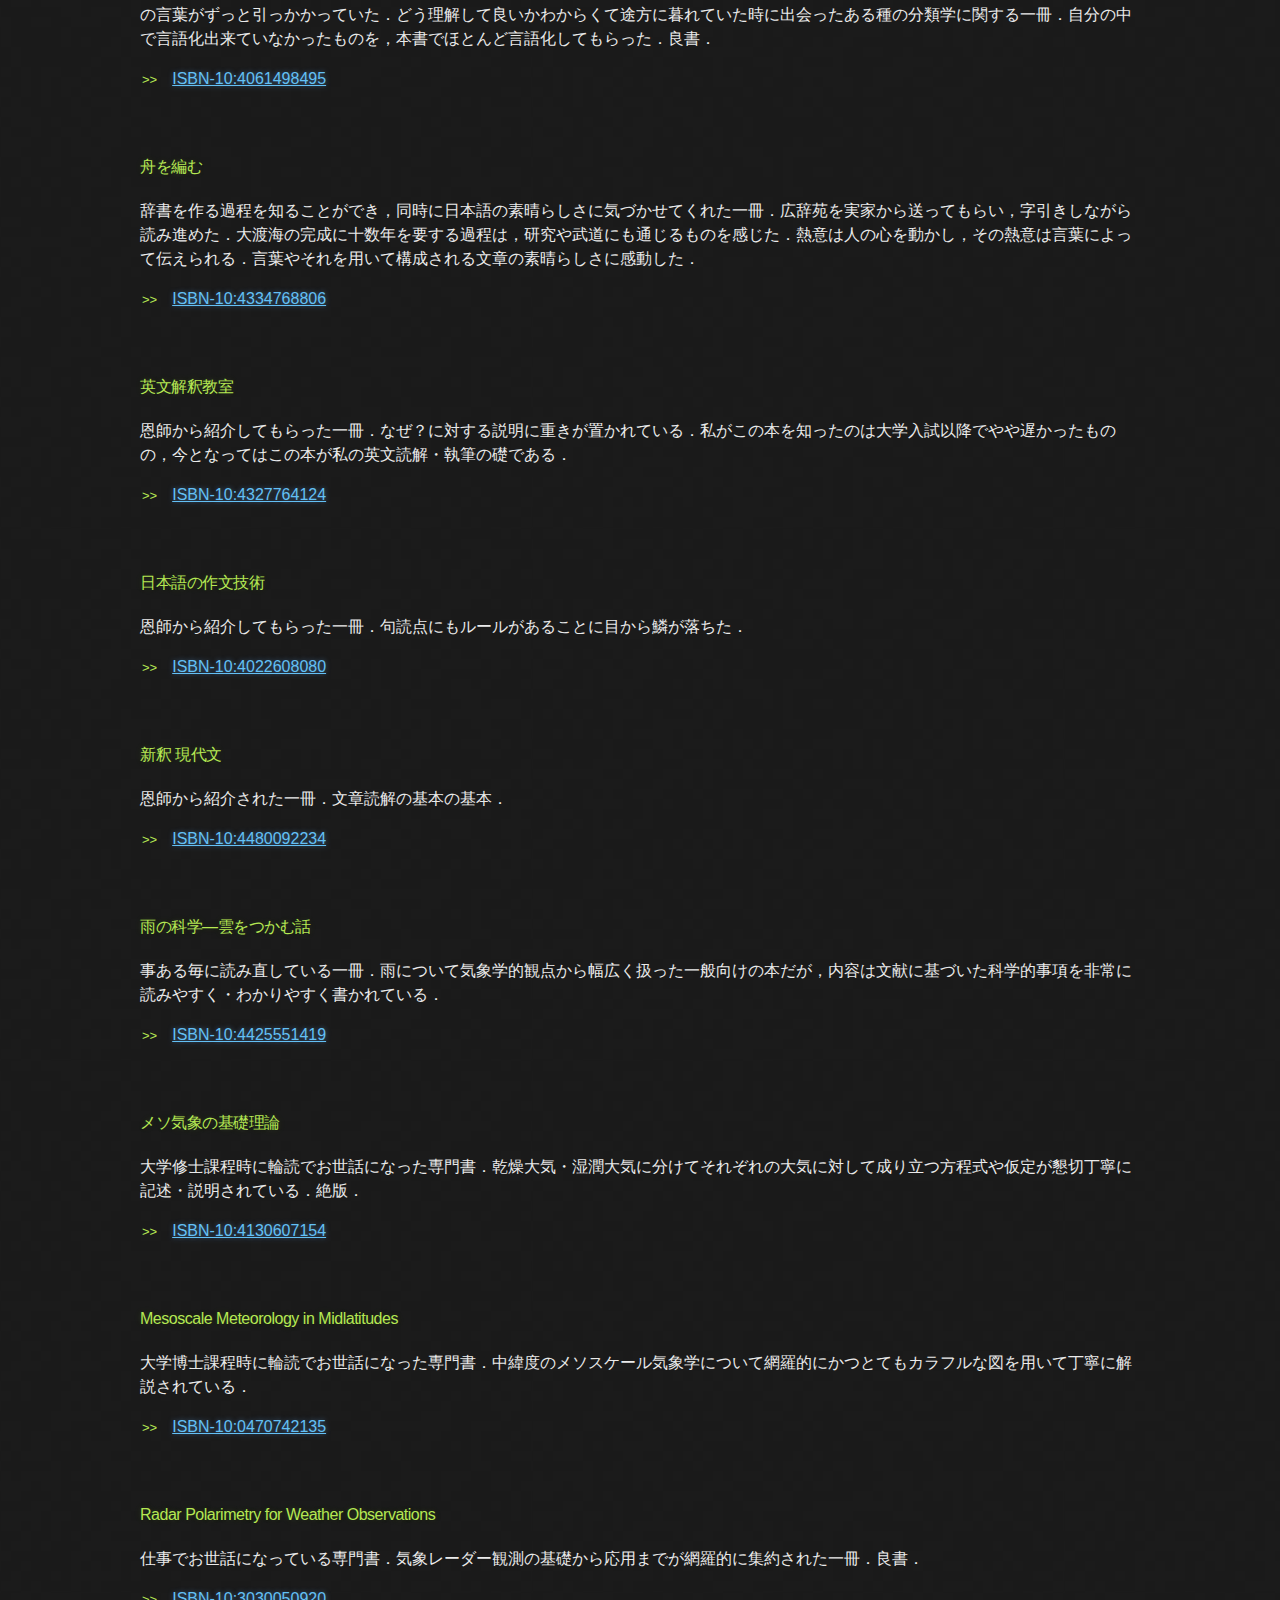
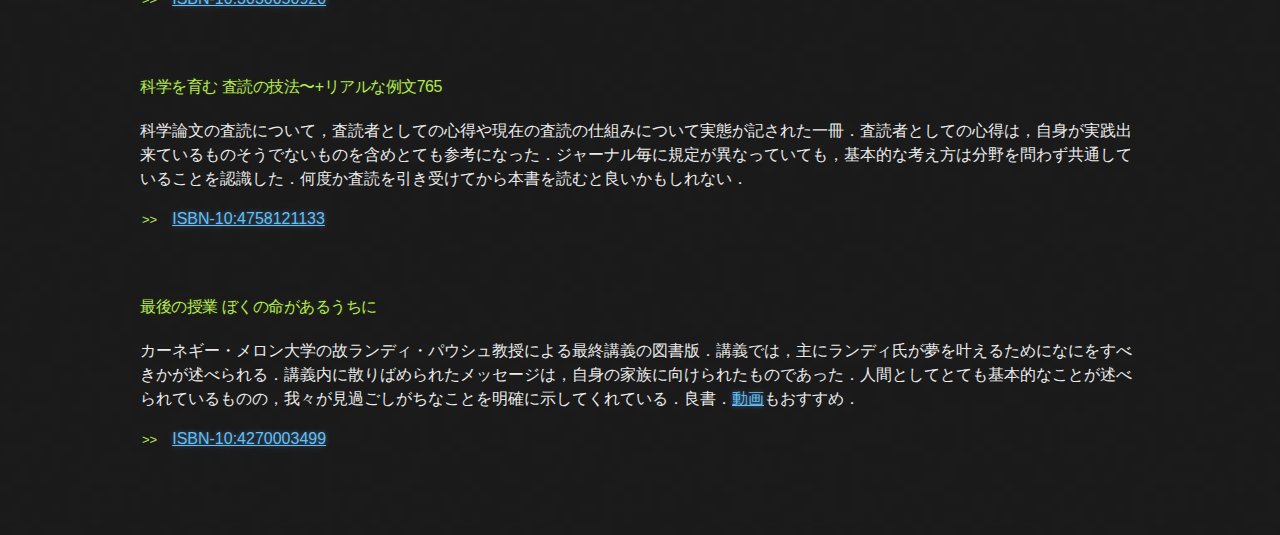
==== commit a73fdfa1: "Updated {index,publist}.html and added changelog.html" ====
--- a/books.html
+++ b/books.html
@@ -8,14 +8,6 @@
 <link rel="stylesheet" type="text/css" href="stylesheets/github-dark.css" media="screen">
 <link rel="stylesheet" type="text/css" href="stylesheets/print.css" media="print">
 <title>Books</title>
-<script>
-  (function(i,s,o,g,r,a,m){i['GoogleAnalyticsObject']=r;i[r]=i[r]||function(){
-  (i[r].q=i[r].q||[]).push(arguments)},i[r].l=1*new Date();a=s.createElement(o),
-  m=s.getElementsByTagName(o)[0];a.async=1;a.src=g;m.parentNode.insertBefore(a,m)
-  })(window,document,'script','https://www.google-analytics.com/analytics.js','ga');
-  ga('create', 'UA-20275691-7', 'auto');
-  ga('send', 'pageview');
-</script>
 </head>
 
 
@@ -41,22 +33,22 @@
 
 <div class="container">
 <section id="main_content">
-<h3>本の紹介</h3>
+<h2>本の紹介</h2>
 
 <center>
 <font color="#ffff00">
-Last modified: March 17, 2021
+Last modified: January 26, 2022
 </font>
 </center>
 
 <p>
-自分に大きな影響を与えた本について紹介します．
+自分自身に大きな影響を与えた本について紹介します．
 </p>
 <br>
 
 <h4>職業としての編集者</h4>
 <p>
-吉野源三郎氏の回顧本．吉野氏が岩波新書の立ち上げにあたりどのような心構えをもって挑んだのか，という点はとある新書の出版という枠にとらわれず、公共へ出版 (publish) されるモノがどうあるべきかという思想を明示する．こういった思想は，論文のレビュアーを年に数回受けることがあるものの論文の編集や雑誌・本の編集には携わったことのない私に新たな考え方を教えてくれた．良書．
+吉野源三郎氏の回顧本．吉野氏が岩波新書の立ち上げにあたりどのような心構えをもって挑んだのかという点は，とある新書の出版という枠にとらわれず公共へ出版 (publish) されるモノがどうあるべきかという思想を明示する．こういった思想は，論文のレビュアーを年に数回受けることがあるものの，論文の編集や雑誌・本の編集には携わったことのない私に新たな考え方を教えてくれた．良書．
 </p>
 <ul><li><a href="https://www.amazon.co.jp/dp/product/4004300657">ISBN-10:4004300657</a></li></ul>
 <br>
@@ -160,9 +152,17 @@
 
 <h4>Radar Polarimetry for Weather Observations</h4>
 <p>
-仕事でお世話になった専門書．気象レーダー観測の基礎から応用までが網羅的に集約された一冊．特に信号処理について参考にした．
+仕事でお世話になっている専門書．気象レーダー観測の基礎から応用までが網羅的に集約された一冊．良書．
 </p>
 <ul><li><a href="https://www.amazon.co.jp/dp/3030050920">ISBN-10:3030050920</a></li></ul>
+<br>
+<br>
+
+<h4>科学を育む 査読の技法〜+リアルな例文765</h4>
+<p>
+科学論文の査読について，査読者としての心得や現在の査読の仕組みについて実態が記された一冊．査読者としての心得は，自身が実践出来ているものそうでないものを含めとても参考になった．ジャーナル毎に規定が異なっていても，基本的な考え方は分野を問わず共通していることを認識した．何度か査読を引き受けてから本書を読むと良いかもしれない．
+</p>
+<ul><li><a href="https://www.amazon.co.jp/dp/4758121133">ISBN-10:4758121133</a></li></ul>
 <br>
 <br>
 
--- a/stylesheets/stylesheet.css
+++ b/stylesheets/stylesheet.css
@@ -50,7 +50,7 @@
 header h1 {
   font-size: 30px;
   line-height: 1.5;
-  margin: 0 0 0 -40px;
+  margin: 0 0 0 0px;
   font-weight: bold;
   /* font-family: Monaco, "Bitstream Vera Sans Mono", "Lucida Console", Terminal, monospace; */
   font-family: 'ヒラギノ角ゴ Pro W3', 'Hiragino Kaku Gothic Pro', 'メイリオ', Meiryo, 'ＭＳ Ｐゴシック', sans-serif !important;
@@ -64,7 +64,7 @@
 
 /* modified 20151214 by TU */
 header h1:before {
-  content: "./";
+  content: "";
   font-size: 24px;
 }
 
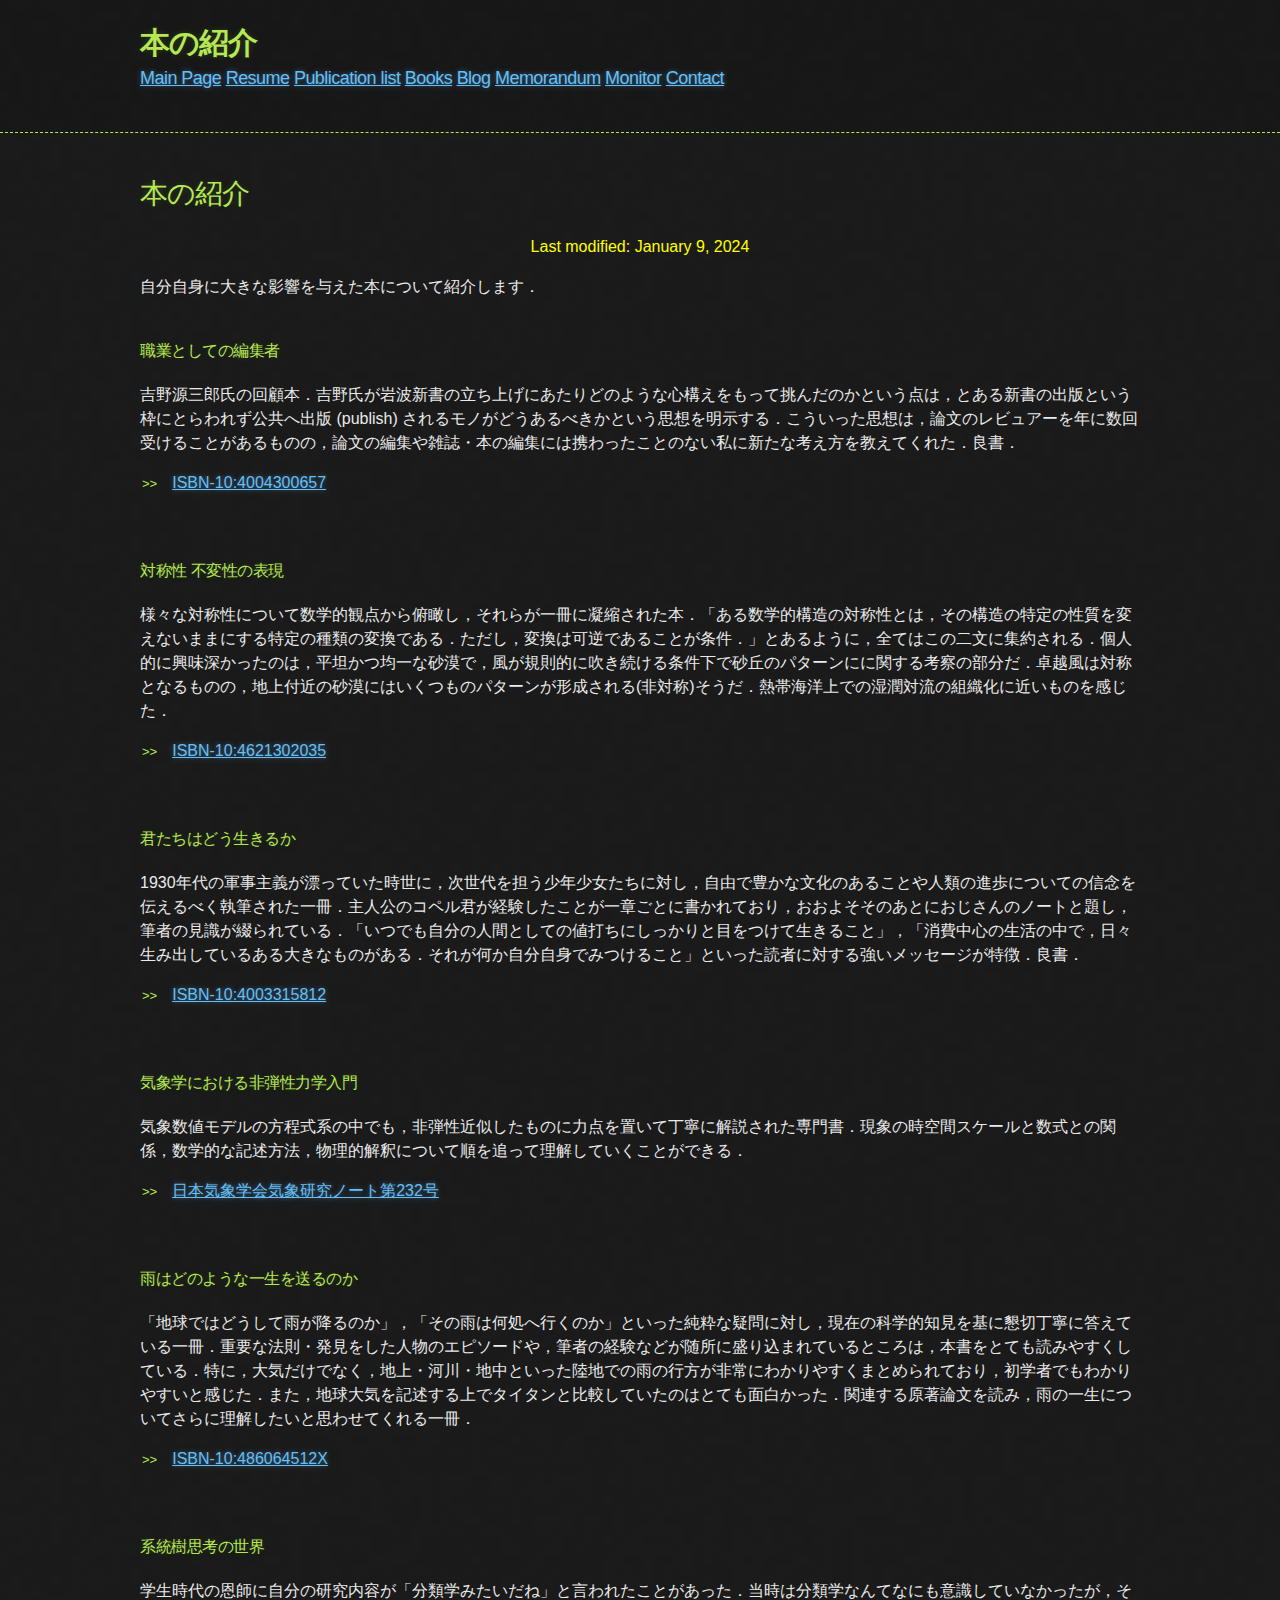
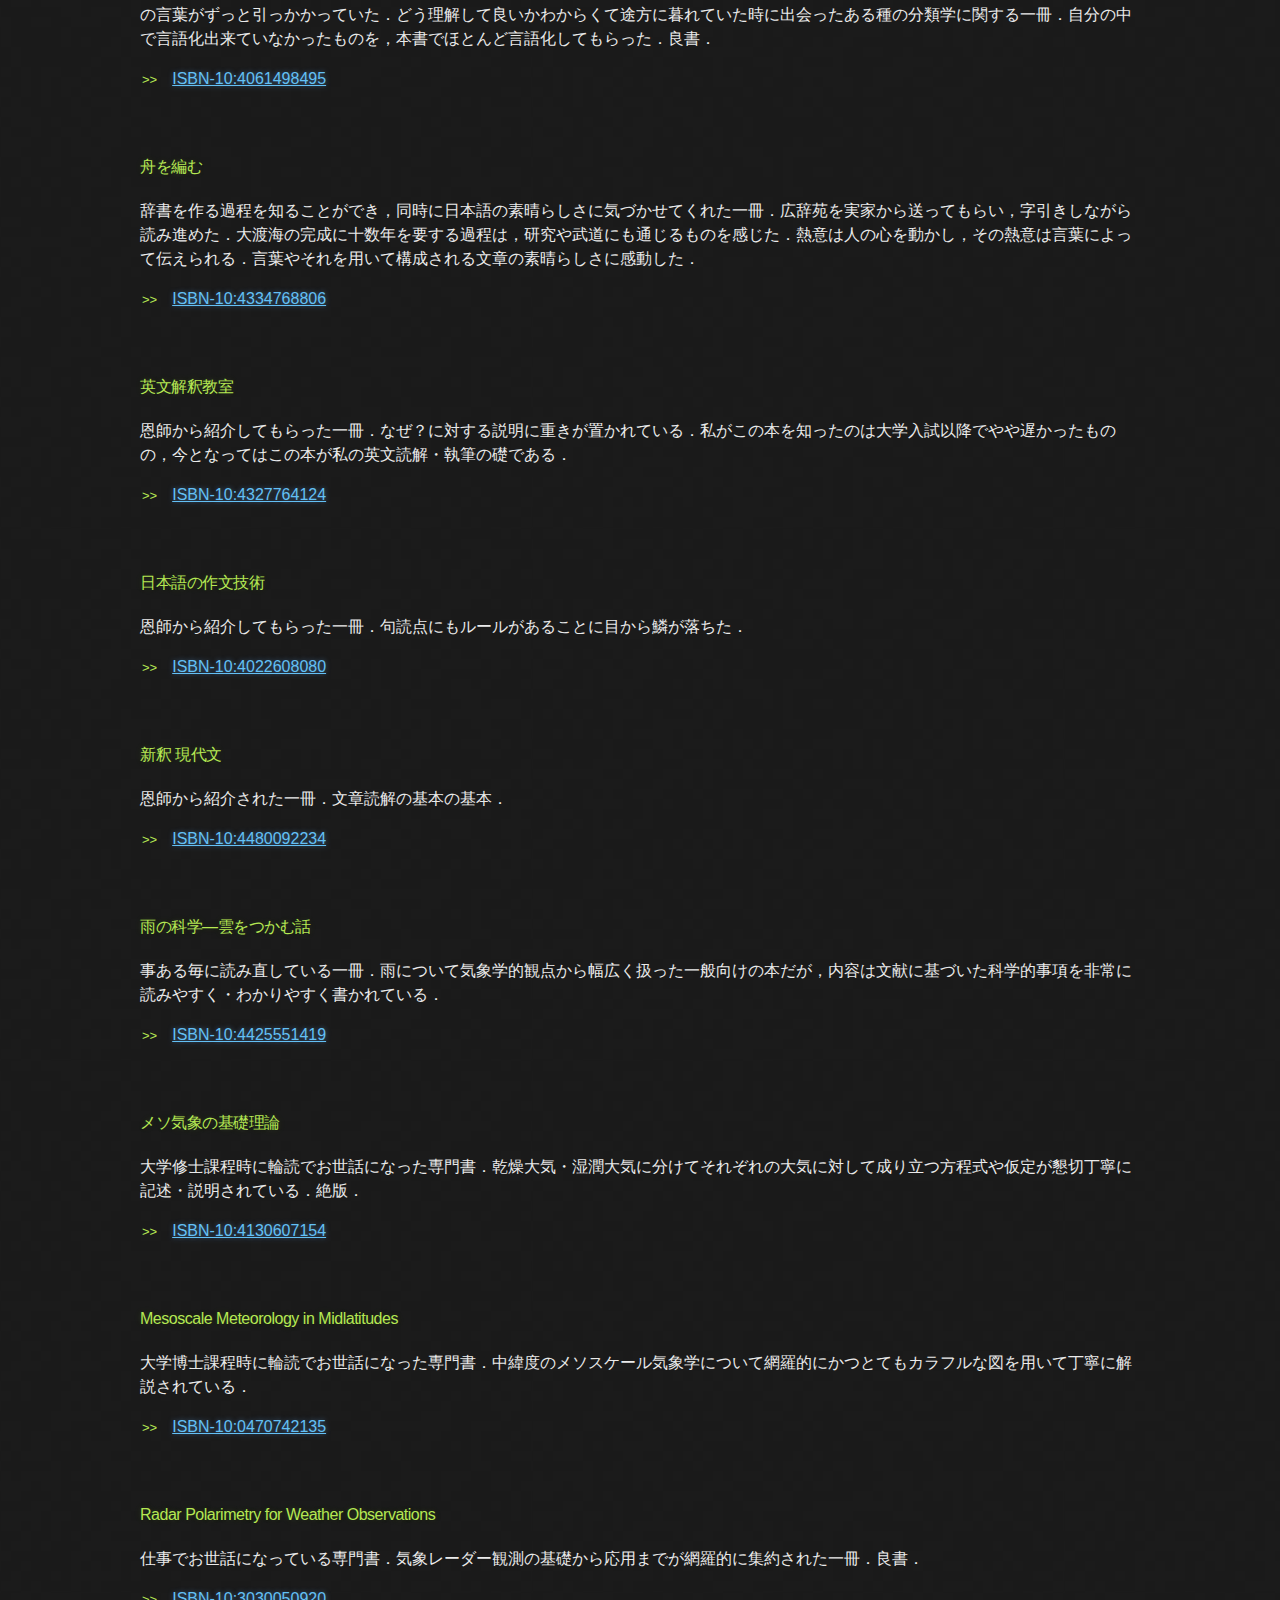
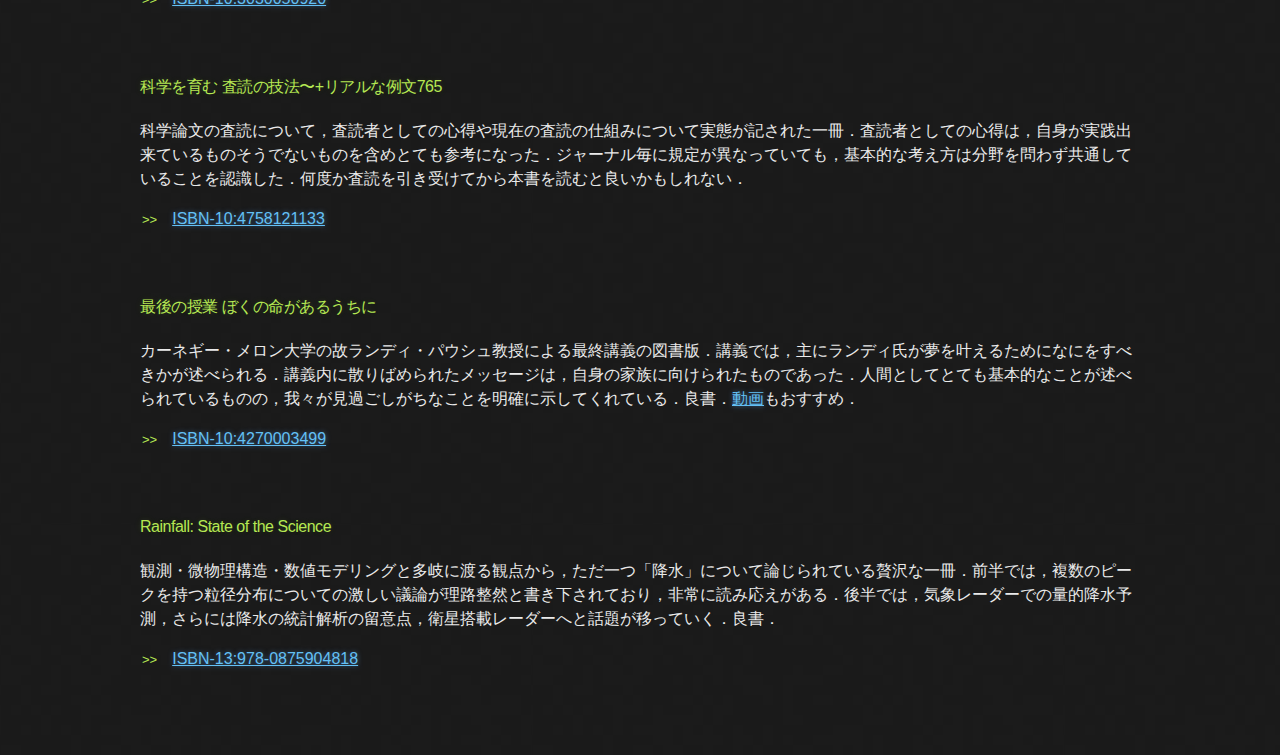
==== commit c3ba5fc0: "Updated {books,changelog,contact,index,monitor,publist,resume}.html for resolving css error and dele" ====
--- a/books.html
+++ b/books.html
@@ -6,7 +6,6 @@
 <meta http-equiv="X-UA-Compatible" content="chrome=1">
 <link rel="stylesheet" type="text/css" href="stylesheets/stylesheet.css" media="screen">
 <link rel="stylesheet" type="text/css" href="stylesheets/github-dark.css" media="screen">
-<link rel="stylesheet" type="text/css" href="stylesheets/print.css" media="print">
 <title>Books</title>
 </head>
 
@@ -20,7 +19,6 @@
 <a class="anchor" href="./index.html" aria-hidden="true">Main Page</a> 
 <a class="anchor" href="./resume.html" aria-hidden="true">Resume</a> 
 <a class="anchor" href="./publist.html" aria-hidden="true">Publication list</a> 
-<a class="anchor" href="./myref.html" aria-hidden="true">My references</a> 
 <a class="anchor" href="./books.html" aria-hidden="true">Books</a> 
 <a class="anchor" href="./blog/" aria-hidden="true">Blog</a> 
 <a class="anchor" href="https://gitlab.com/unujma/unuwiki/wikis/home" aria-hidden="true">Memorandum</a> 
@@ -37,7 +35,7 @@
 
 <center>
 <font color="#ffff00">
-Last modified: January 26, 2022
+Last modified: January 9, 2024
 </font>
 </center>
 
@@ -174,6 +172,13 @@
 <br>
 <br>
 
+<h4>Rainfall: State of the Science</h4>
+<p>
+観測・微物理構造・数値モデリングと多岐に渡る観点から，ただ一つ「降水」について論じられている贅沢な一冊．前半では，複数のピークを持つ粒径分布についての激しい議論が理路整然と書き下されており，非常に読み応えがある．後半では，気象レーダーでの量的降水予測，さらには降水の統計解析の留意点，衛星搭載レーダーへと話題が移っていく．良書．
+</p>
+<ul><li><a href="https://www.amazon.co.jp/dp/product/B00CNE3KYY">ISBN-13:978-0875904818</a></li></ul>
+<br>
+<br>
 
 </section>
 </div>
